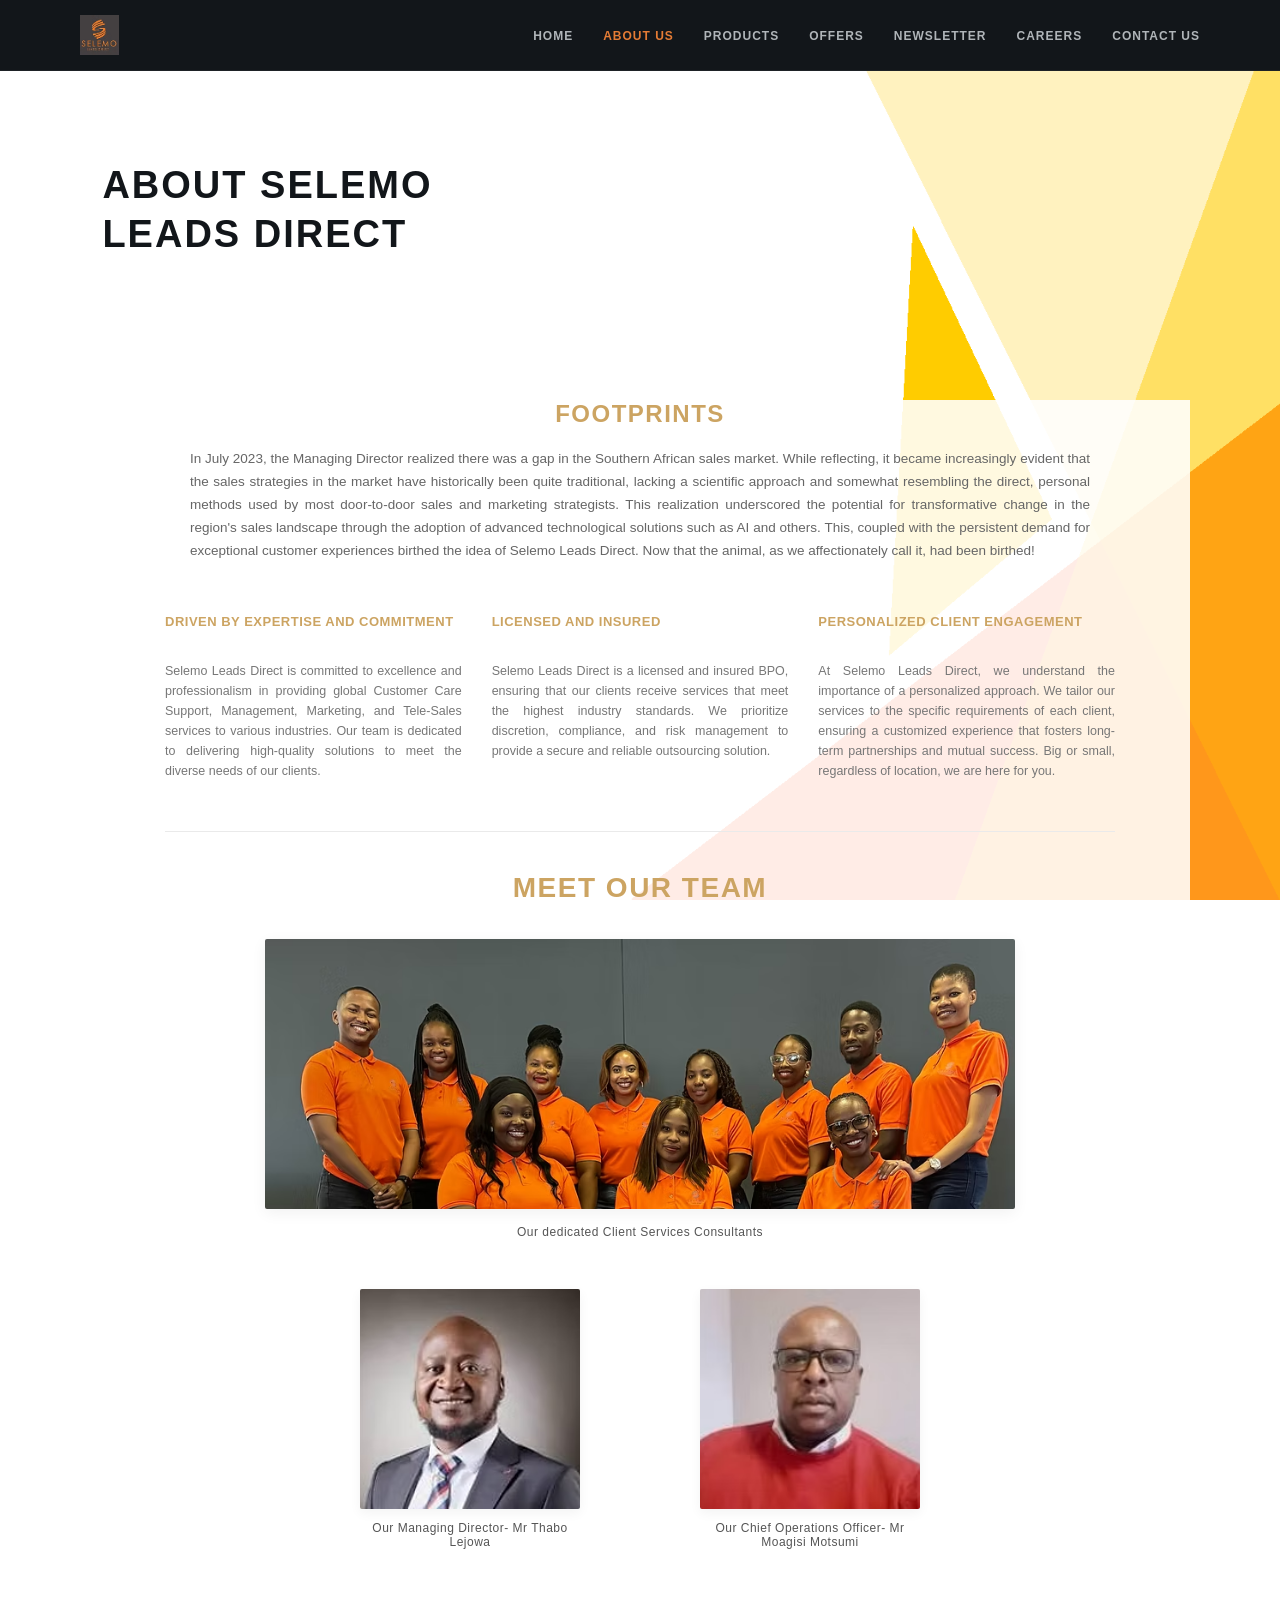
==== about.html @ 1690ecfb "Refactor about.html structure and content" ====
<!DOCTYPE html>
<html lang="en">
<head>
<meta charset="UTF-8">
<meta name="viewport" content="width=device-width, initial-scale=1.0">
<title>About Us | Selemo Leads Direct</title>
<link rel="stylesheet" href="style.css">
<link rel="icon" type="image/png" href="favicon.png">
</head>
<body class="about-page">
<header class="main-header">
<div class="header-container">
<div class="logo-area">
<a href="index.html" class="logo-link">
<img src="images/logo.avif" alt="Selemo Leads Direct Logo" class="brand-logo-img">
</a>
</div>
<!-- New Mobile Hamburger Button Toggle -->
<button id="mobile-menu-toggle" class="hamburger-btn" aria-label="Toggle navigation">
<span class="bar"></span>
<span class="bar"></span>
<span class="bar"></span>
</button>
<!-- Added id="main-nav-menu" for JS interaction -->
<nav id="main-nav-menu" class="nav-menu">
<ul>
<li><a href="index.html">HOME</a></li>
<li><a href="about.html" class="active">ABOUT US</a></li>
<li><a href="services.html">PRODUCTS</a></li>
<li><a href="offers.html">OFFERS</a></li>
<li><a href="newsletter.html">NEWSLETTER</a></li>
<li><a href="careers.html">CAREERS</a></li>
<li><a href="contact.html">CONTACT US</a></li>
</ul>
</nav>
</div>
</header>
<section class="about-banner">
<div class="banner-overlay"></div>
<div class="banner-content">
<h1>ABOUT SELEMO<br>LEADS DIRECT</h1>
</div>
</section>
<main class="about-container">
<section class="footprints-section">
<h2 class="section-accent-title">FOOTPRINTS</h2>
<p class="narrative-text">
In July 2023, the Managing Director realized there was a gap in the Southern African sales market.
While reflecting, it became increasingly evident that the sales strategies in the market have
historically been quite traditional, lacking a scientific approach and somewhat resembling the
direct, personal methods used by most door-to-door sales and marketing strategists. This realization
underscored the potential for transformative change in the region's sales landscape through the
adoption of advanced technological solutions such as AI and others. This, coupled with the persistent
demand for exceptional customer experiences birthed the idea of Selemo Leads Direct. Now that the
animal, as we affectionately call it, had been birthed!
</p>
</section>
<section class="pillars-grid">
<div class="pillar-card">
<h4>DRIVEN BY EXPERTISE AND COMMITMENT</h4>
<p>Selemo Leads Direct is committed to excellence and professionalism in providing global Customer Care Support, Management, Marketing, and Tele-Sales services to various industries. Our team is dedicated to delivering high-quality solutions to meet the diverse needs of our clients.</p>
</div>
<div class="pillar-card">
<h4>LICENSED AND INSURED</h4>
<p>Selemo Leads Direct is a licensed and insured BPO, ensuring that our clients receive services that meet the highest industry standards. We prioritize discretion, compliance, and risk management to provide a secure and reliable outsourcing solution.</p>
</div>
<div class="pillar-card">
<h4>PERSONALIZED CLIENT ENGAGEMENT</h4>
<p>At Selemo Leads Direct, we understand the importance of a personalized approach. We tailor our services to the specific requirements of each client, ensuring a customized experience that fosters long-term partnerships and mutual success. Big or small, regardless of location, we are here for you.</p>
</div>
</section>
<hr class="section-divider">
<section class="team-section">
<h2 class="section-accent-title centralized">MEET OUR TEAM</h2>
<div class="group-photo-container">
<img src="images/Team_edited.avif" alt="Our Dedicated Client Services Consultants" class="team-group-img">
<p class="photo-caption">Our dedicated Client Services Consultants</p>
</div>
<div class="executives-grid">
<div class="exec-card">
<div class="exec-image-wrapper">
<img src="images/Mr Lj.avif" alt="Mr Thabo Lejowa">
</div>
<p class="exec-caption">Our Managing Director- Mr Thabo Lejowa</p>
</div>
<div class="exec-card">
<div class="exec-image-wrapper">
<img src="images/Mr Mo.avif" alt="Mr Moagisi Motsumi">
</div>
<p class="exec-caption">Our Chief Operations Officer- Mr Moagisi Motsumi</p>
</div>
</div>
</section>
</main>
<script src="script.js"></script>
</body>
</html>
---- style.css ----
/* ==========================================================================
   1. RESET & BASE STYLES
   ========================================================================== */
* {
    margin: 0;
    padding: 0;
    box-sizing: border-box;
    font-family: 'Segoe UI', Tahoma, Geneva, Verdana, sans-serif;
}

body {
    background-color: #f5f5f5;
    color: #333;
}


/* ==========================================================================
   2. FIXED NAVIGATION HEADER (ALL PAGES)
   ========================================================================== */
.main-header {
    background-color: #12161a; /* Enforces a solid, clean dark background */
    padding: 15px 0;
    position: fixed;
    width: 100%;
    top: 0;
    left: 0;
    z-index: 1000;
    border-bottom: 1px solid rgba(255, 255, 255, 0.05);
}

.header-container {
    max-width: 1200px;
    width: 100%; /* make sure it streacthes across the screen*/
    margin: 0 auto;
    display: flex;
    justify-content: space-between; /* Securely balances logo on left, links on right */
    align-items: center;
    padding: 0 40px; /* Adds breathing room so text doesn't cut off on the edges */
}

/* Image Logo Area Elements */
.logo-area {
    display: flex;
    align-items: center;
}

.logo-link {
    display: block;
    line-height: 0;
}

.brand-logo-img {
    height: 40px; 
    width: auto;
    object-fit: contain;
    transition: transform 0.3s ease;
}

/* Navigation Menu Links */
.nav-menu ul {
    display: flex;
    list-style: none;
    gap: 30px;
}

.nav-menu a {
    color: #b0b5b9;
    text-decoration: none;
    font-size: 12px;
    font-weight: 600;
    letter-spacing: 1px;
    transition: color 0.3s ease;
    white-space: nowrap; /* Prevents long text like CONTACT US from breaking into two lines */
}

.nav-menu a:hover, 
.nav-menu a.active {
    color: #e57c35; 
}
/* ==========================================================================
   3. HOMEPAGE HERO BANNER (CONSTRAINED LEFT ALIGNMENT & FULL SCREEN)
   ========================================================================== */
.hero-banner {
    width: 100%;
    height: calc(100vh - 70px); /* Fills the exact remaining height of the viewport */
    margin-top: 70px; /* Prevents the fixed header from hiding the top of the image */
    position: relative;
    background: url('images/homepage.avif') no-repeat center center;
    background-size: cover; /* Keeps the background full-bleed across all screen widths */
    display: flex;
    align-items: center;
    justify-content: flex-start; /* Aligns the content block to the left side */
}

/* Clear overlay to keep text highly legible over the background assets */
.hero-overlay {
    position: absolute;
    top: 0;
    left: 0;
    width: 100%;
    height: 100%;
    background: rgba(0, 0, 0, 0.25); /* Lighter tint since text is now over the clean desk area */
    z-index: 1;
}

.hero-content {
    position: relative;
    z-index: 2; /* Sits cleanly on top of the image overlay */
    text-align: left; 
    color: #ffffff;
    max-width: 1200px;
    width: 100%;
    margin: 0 auto;
    padding: 0 80px; /* Generous side padding to push text in from the screen edge */
}

/* This outer wrapper forces the headings to stay small and clear of the mug */
.hero-content h1 {
    font-size: 32px;
    font-weight: 700;
    max-width: 320px; /* Strictly boxes the title so it cannot stretch toward the mug */
    line-height: 1.2;
    margin-bottom: 8px;
    text-shadow: 0 2px 8px rgba(0, 0, 0, 0.5);
}

.hero-content p {
    font-size: 14px;
    font-style: italic;
    max-width: 300px; /* Keeps the tagline perfectly aligned under the title */
    color: #e0e0e0;
    text-shadow: 0 2px 8px rgba(0, 0, 0, 0.5);
}
/* ==========================================================================
   4. ABOUT US PAGE COMPONENTS
   ========================================================================== */
body.about-page,
body.services-page,
body.offers-page,
body.newsletter-page,
body.contact-page,
body.careers-page {
    background: #ffffff url('images/about-banner-bg.png') no-repeat right top;
    background-size: cover;
    background-attachment: fixed;
}

.about-banner {
    margin-top: 60px; /* Offset to clear the fixed navbar */
    height: 300px;
    position: relative;
    background: transparent; /* Graphic now lives on body.about-page and shows through */
    display: flex;
    align-items: center;
    justify-content: flex-start;
    text-align: left;
    padding-left: 8%;
    box-sizing: border-box;
}

.banner-overlay {
    position: absolute;
    top: 0;
    left: 0;
    width: 100%;
    height: 100%;
    background: transparent; /* Background graphic is light, so no darkening overlay needed */
}

.banner-content {
    position: relative;
    z-index: 5;
}

.banner-content h1 {
    color: #12161a;
    font-size: 38px;
    font-weight: 600;
    letter-spacing: 2px;
    line-height: 1.3;
}

/* Mobile: recenter title and shrink the banner since the graphic crops tighter */
@media (max-width: 768px) {
    .about-banner {
        height: 220px;
        padding-left: 24px;
        padding-right: 24px;
        justify-content: center;
        text-align: center;
        background-position: center;
    }

    .about-banner .banner-content h1 {
        font-size: 24px;
    }
}

.about-container {
    max-width: 1100px;
    margin: 40px auto;
    padding: 0 25px;
    background-color: rgba(255, 255, 255, 0.88);
}

.footprints-section {
    text-align: center;
    margin-bottom: 50px;
}

.section-accent-title {
    color: #cca462;
    font-size: 24px;
    letter-spacing: 1.5px;
    margin-bottom: 20px;
    font-weight: 600;
}

.section-accent-title.centralized {
    text-align: center;
    margin-bottom: 35px;
    font-size: 28px;
}

.footprint-icon {
    font-size: 20px;
    vertical-align: middle;
}

.narrative-text {
    color: #666666;
    font-size: 13.5px;
    line-height: 1.7;
    max-width: 900px;
    margin: 0 auto;
    text-align: justify;
}

/* Three Pillar Framework */
.pillars-header {
    display: flex;
    justify-content: space-between;
    max-width: 950px;
    margin: 0 auto 15px auto;
    padding: 0 10px;
}

.pillars-header h3 {
    color: #444444;
    font-size: 15px;
    letter-spacing: 1px;
    font-weight: 600;
}

.pillars-header h3:first-child { width: 66%; }
.pillars-header h3:last-child {
    width: 33%;
    text-align: left;
    padding-left: 15px;
}

.pillars-grid {
    display: grid;
    grid-template-columns: repeat(3, 1fr);
    gap: 30px;
    max-width: 950px;
    margin: 0 auto 50px auto;
}

.pillar-card h4 {
    color: #cca462;
    font-size: 13px;
    letter-spacing: 0.5px;
    margin-bottom: 12px;
    line-height: 1.4;
    height: 36px;
}

.pillar-card p {
    color: #777777;
    font-size: 12.5px;
    line-height: 1.6;
    text-align: justify;
}

.section-divider {
    border: 0;
    height: 1px;
    background-color: #eaeaea;
    margin: 40px auto;
    max-width: 950px;
}

/* Team Profile Elements */
.team-section {
    padding-bottom: 60px;
}

.group-photo-container {
    max-width: 750px;
    margin: 0 auto 50px auto;
    text-align: center;
}

.team-group-img {
    width: 100%;
    height: auto;
    box-shadow: 0 4px 15px rgba(0,0,0,0.06);
    border-radius: 2px;
}

.photo-caption, .exec-caption {
    color: #555555;
    font-size: 12px;
    margin-top: 12px;
    letter-spacing: 0.5px;
}

.executives-grid {
    display: flex;
    justify-content: center;
    gap: 120px;
    max-width: 800px;
    margin: 0 auto;
}

.exec-card {
    text-align: center;
    width: 220px;
}

.exec-image-wrapper {
    width: 100%;
    aspect-ratio: 1 / 1;
    overflow: hidden;
    background-color: #eaeaea;
    box-shadow: 0 4px 12px rgba(0,0,0,0.05);
    border-radius: 2px;
}

.exec-image-wrapper img {
    width: 100%;
    height: 100%;
    object-fit: cover;
}


/* ==========================================================================
   5. SERVICES PAGE COMPONENTS
   ========================================================================== */
.services-container {
    max-width: 1150px;
    margin: 60px auto;
    padding: 0 30px;
    background-color: rgba(255, 255, 255, 0.88);
}

.services-grid {
    display: grid;
    grid-template-columns: repeat(3, 1fr);
    gap: 70px;
    align-items: start;
}

.service-card {
    display: flex;
    flex-direction: column;
    background-color: rgba(255, 255, 255, 0.9);
    padding: 25px;
    border-radius: 4px;
    box-shadow: 0 4px 15px rgba(0, 0, 0, 0.06);
}

.service-title {
    color: #cca462; 
    font-size: 15px;
    font-weight: 600;
    letter-spacing: 0.8px;
    line-height: 1.4;
    margin-bottom: 20px;
    height: 42px;
}

.service-image-box {
    width: 100%;
    aspect-ratio: 4 / 3;
    overflow: hidden;
    background-color: #f0f0f0;
    margin-bottom: 20px;
    box-shadow: 0 2px 8px rgba(0, 0, 0, 0.05);
}

.service-image-box img {
    width: 100%;
    height: 100%;
    object-fit: cover;
}

.service-description {
    color: #666666;
    font-size: 13px;
    line-height: 1.7;
    text-align: justify;
}


/* ==========================================================================
   6. NEWSLETTER PAGE COMPONENTS
   ========================================================================== */
.newsletter-container {
    max-width: 800px;
    margin: 80px auto;
    padding: 0 20px;
    display: flex;
    flex-direction: column;
    gap: 100px;
    text-align: center;
    background-color: rgba(255, 255, 255, 0.88);
    border-radius: 4px;
}

.newsletter-block {
    display: flex;
    flex-direction: column;
    align-items: center;
    justify-content: center;
}

.newsletter-heading {
    color: #2c3033;
    font-size: 26px;
    font-weight: 500;
    margin-bottom: 12px;
    letter-spacing: 0.5px;
}

.newsletter-heading.uppercase {
    text-transform: uppercase;
    letter-spacing: 1px;
}

.newsletter-subtext {
    color: #7a828a;
    font-size: 13.5px;
    line-height: 1.5;
    letter-spacing: 0.5px;
}

.newsletter-subtext.italicized {
    font-style: italic;
    font-weight: 300;
}

.pulse-icon {
    font-size: 14px;
    display: inline-block;
    vertical-align: middle;
    margin-left: 2px;
}


/* ==========================================================================
   7. CAREERS PAGE COMPONENTS
   ========================================================================== */
.careers-hero {
    min-height: auto;
    margin-top: 0;
    position: relative;
    background: transparent; /* Shared page graphic from body.careers-page shows through */
    display: flex;
    align-items: center;
    padding: 40px 0 60px;
    box-sizing: border-box;
}

.careers-overlay {
    position: absolute;
    top: 0;
    left: 0;
    width: 100%;
    height: 100%;
    background: transparent; /* Background graphic is light, so no darkening overlay needed */
    z-index: 1;
}

.careers-content-wrapper {
    position: relative;
    z-index: 5;
    width: 100%;
    max-width: 1350px;
    margin: 0 auto;
    padding: 0 40px;
    display: flex;
    justify-content: space-between; /* Openings list and CTA card sit side by side */
    align-items: flex-start;
    flex-wrap: wrap;
    gap: 40px;
}

.careers-text-box {
    max-width: 480px;
    text-align: right;
    display: flex;
    flex-direction: column;
    align-items: flex-end;
    background-color: rgba(255, 255, 255, 0.88);
    padding: 30px 35px;
    border-radius: 4px;
    box-shadow: 0 10px 30px rgba(0, 0, 0, 0.12);
}

.careers-title {
    color: #12161a;
    font-size: 20px;
    font-weight: 600;
    letter-spacing: 1px;
    line-height: 1.4;
    margin-bottom: 20px;
}

.highlight-yellow {
    color: #cca462;
}

.careers-description {
    color: #555555;
    font-size: 13px;
    line-height: 1.8;
    margin-bottom: 30px;
    font-weight: 400;
    letter-spacing: 0.3px;
}

.cta-button {
    display: inline-block;
    background-color: #cca462;
    color: #12161a;
    text-decoration: none;
    padding: 10px 28px;
    font-size: 13px;
    font-weight: 600;
    letter-spacing: 0.5px;
    border-radius: 2px;
    transition: all 0.3s ease;
    box-shadow: 0 4px 10px rgba(0, 0, 0, 0.15);
}

.cta-button:hover {
    background-color: #bfa054;
    transform: translateY(-1px);
    box-shadow: 0 6px 14px rgba(0, 0, 0, 0.25);
}


/* ==========================================================================
   8. CONTACT US PAGE COMPONENTS
   ========================================================================== */
.contact-hero {
    height: auto;
    margin-top: 0;
    position: relative;
    background: transparent; /* Shared page graphic from body.contact-page shows through */
    display: flex;
    align-items: center;
    justify-content: center;
    padding: 40px 0 60px;
}

.contact-overlay {
    position: absolute;
    top: 0;
    left: 0;
    width: 100%;
    height: 100%;
    background: transparent; /* Background graphic is light, so no darkening overlay needed */
    z-index: 1;
}

.contact-content-grid {
    position: relative;
    z-index: 5;
    width: 100%;
    max-width: 1250px;
    margin: 0 auto;
    padding: 60px 30px 0 30px;
    display: grid;
    grid-template-columns: 1.2fr 1fr 1.2fr;
    gap: 40px;
    align-items: center;
}

.contact-side-info {
    color: #333333;
    background-color: rgba(255, 255, 255, 0.88);
    padding: 25px 30px;
    border-radius: 4px;
    box-shadow: 0 10px 30px rgba(0, 0, 0, 0.1);
}

.contact-side-info.left-side h2 {
    font-size: 20px;
    font-weight: 500;
    margin-bottom: 12px;
    color: #cca462;
}

.contact-side-info.left-side p {
    font-size: 12.5px;
    line-height: 1.6;
    color: #555555;
    margin-bottom: 25px;
}

.map-embed-frame {
    width: 100%;
    height: 160px;
    background-color: #eaeaea;
    border: 1px solid rgba(0, 0, 0, 0.08);
    box-shadow: 0 4px 15px rgba(0, 0, 0, 0.1);
}

.map-directions-link {
    display: inline-block;
    margin-top: 10px;
    font-size: 12px;
    font-weight: 600;
    letter-spacing: 0.3px;
    color: #cca462;
    text-decoration: none;
    transition: color 0.3s ease;
}

.map-directions-link:hover {
    color: #b3894f;
    text-decoration: underline;
}

/* Center Contact Form Card */
.contact-form-wrapper {
    background-color: rgba(229, 213, 186, 0.85); /* Semi-transparent warm gold background */
    padding: 30px 25px;
    border-radius: 2px;
    box-shadow: 0 10px 30px rgba(0, 0, 0, 0.2);
    text-align: center;
}

.contact-form-wrapper h3 {
    color: #12161a;
    font-size: 16px;
    font-weight: 600;
    letter-spacing: 1px;
    margin-bottom: 20px;
}

.interactive-form {
    display: flex;
    flex-direction: column;
    gap: 12px;
}

.form-group input, 
.form-group textarea {
    width: 100%;
    padding: 10px 12px;
    font-size: 13px;
    border: 1px solid rgba(0, 0, 0, 0.15);
    background-color: rgba(255, 255, 255, 0.9);
    color: #333333;
    outline: none;
    transition: all 0.3s ease;
}

.form-group input:focus, 
.form-group textarea:focus {
    border-color: #12161a;
    background-color: #ffffff;
}

.form-submit-btn {
    background-color: #12161a;
    color: #ffffff;
    border: none;
    padding: 12px;
    font-size: 12px;
    font-weight: 600;
    text-transform: uppercase;
    letter-spacing: 0.5px;
    cursor: pointer;
    transition: background-color 0.3s ease;
    margin-top: 5px;
}

.form-submit-btn:hover {
    background-color: #242b33;
}

.contact-side-info.right-side {
    text-align: right;
}

.callout-title {
    color: #cca462;
    font-size: 15px;
    font-weight: 600;
    line-height: 1.4;
    margin-bottom: 10px;
    letter-spacing: 0.5px;
}

.callout-subtext {
    font-size: 12.5px;
    color: #555555;
    line-height: 1.6;
}


/* ==========================================================================
   9. OFFERS SUB-PAGE COMPONENTS (INTERACTIVE & POLISHED)
   ========================================================================== */
.offers-container {
    max-width: 1150px;
    margin: 60px auto;
    padding: 0 30px;
    background-color: rgba(255, 255, 255, 0.88);
}

.offers-grid {
    display: grid;
    grid-template-columns: repeat(3, 1fr);
    gap: 70px;
    align-items: stretch; /* Forces all cards to be the exact same height dynamically */
}

/* Base style for the interactive offer card */
.offer-card.selectable {
    cursor: pointer;
    border: 1px solid #e1e1e1;
    padding: 25px;
    background: rgba(255, 255, 255, 0.92);
    border-radius: 4px;
    display: flex;
    flex-direction: column;
    justify-content: space-between; /* Pushes the button cleanly to the bottom of the card */
    transition: all 0.3s cubic-bezier(0.25, 0.8, 0.25, 1);
    box-shadow: 0 2px 5px rgba(0, 0, 0, 0.05);
}

/* Premium Lift & Glow Hover Effect */
.offer-card.selectable:hover {
    transform: translateY(-6px);
    border-color: #e57c35; /* Matches your brand's orange highlight color */
    box-shadow: 0 12px 24px rgba(229, 124, 53, 0.15); /* Soft branded glow */
}

.offer-title {
    color: #12161a; 
    font-size: 16px;
    font-weight: 600;
    letter-spacing: 0.8px;
    line-height: 1.4;
    margin-bottom: 15px;
}

/* Changes title color to your brand accent on hover */
.offer-card.selectable:hover .offer-title {
    color: #e57c35;
}

.offer-image-box {
    width: 100%;
    aspect-ratio: 4 / 3;
    overflow: hidden;
    background-color: #f0f0f0;
    margin-bottom: 20px;
    border-radius: 2px;
}

.offer-image-box img {
    width: 100%;
    height: 100%;
    object-fit: cover;
    transition: transform 0.5s ease;
}

/* Subtle image zoom effect on hover */
.offer-card.selectable:hover .offer-image-box img {
    transform: scale(1.04);
}

.offer-description {
    color: #666666;
    font-size: 13px;
    line-height: 1.7;
    text-align: justify;
    margin-bottom: 20px;
    flex-grow: 1; /* Ensures text area fills space so buttons align perfectly */
}

.offer-action {
    width: 100%;
    margin-top: auto;
}

/* Eye-catching, clickable selection button */
.select-btn {
    background-color: #12161a;
    color: #ffffff;
    border: 2px solid #12161a;
    padding: 12px 24px;
    font-size: 12px;
    font-weight: 600;
    letter-spacing: 1px;
    text-transform: uppercase;
    cursor: pointer;
    width: 100%;
    transition: all 0.3s ease;
    border-radius: 2px;
}

/* Smooth button transformation when card or button is hovered */
.offer-card.selectable:hover .select-btn {
    background-color: #e57c35;
    border-color: #e57c35;
    color: #ffffff;
    box-shadow: 0 4px 10px rgba(229, 124, 53, 0.3);
}
/* Add this to your style.css under the Section 9 hover states */
.offer-card.selectable:active {
    transform: scale(0.98); /* Gives physical click feedback when tapped */
    background-color: #fafafa;
}
/* ==========================================================================
   10. GLOBAL RESPONSIVE MEDIA BREAKPOINTS (FINAL FIX)
   ========================================================================== */

/* Tablet Viewports */
@media (max-width: 992px) {
    .contact-hero {
        height: auto;
        min-height: auto;
        padding: 30px 0 50px 0;
    }
    .contact-content-grid {
        grid-template-columns: 1fr;
        gap: 40px;
    }
    .contact-side-info.right-side {
        text-align: left;
    }
    .contact-form-wrapper {
        max-width: 500px;
        margin: 0 auto;
        width: 100%;
    }
    .services-grid,
    .offers-grid {
        grid-template-columns: 1fr;
        gap: 50px;
    }
    .service-title,
    .offer-title {
        height: auto;
        margin-bottom: 12px;
    }
}

/* Base Hamburger Rule */
.hamburger-btn {
    display: none; 
    background: none;
    border: none;
    cursor: pointer;
    padding: 10px;
}

/* Strict Mobile Handset Viewport Breakpoint */
@media (max-width: 768px) {
    
    /* 1. HEADER CONTAINER FIX */
    .header-container {
        display: flex !important;
        justify-content: space-between !important;
        align-items: center !important;
        width: 100% !important;
        padding: 0 20px !important;
        box-sizing: border-box !important;
    }

    .brand-logo-img {
        height: 35px !important;
        width: auto !important;
    }

    /* 2. MAKE HAMBURGER VISIBLE (White on Dark Background) */
    .hamburger-btn {
        display: block !important;
    }

    .hamburger-btn .bar {
        display: block !important;
        width: 25px !important;
        height: 3px !important;
        background-color: #ffffff !important; /* Forces it to white */
        margin: 5px 0 !important;
    }

    /* 3. COMPLETELY HIDE NAVIGATION MENU BY DEFAULT */
    .nav-menu {
        display: none !important;
        position: absolute !important;
        top: 100% !important;
        left: 0 !important;
        width: 100% !important;
        background-color: #12161a !important; /* Solid dark background */
        box-shadow: 0 4px 10px rgba(0,0,0,0.3) !important;
        z-index: 9999 !important;
    }

    /* Force the menu to stack vertically when opened */
    .nav-menu ul {
        display: flex !important;
        flex-direction: column !important;
        gap: 0 !important;
        padding: 10px 0 !important;
        margin: 0 !important;
        width: 100% !important;
    }

    .nav-menu ul li {
        width: 100% !important;
    }

    .nav-menu ul li a {
        display: block !important;
        padding: 15px 25px !important;
        color: #ffffff !important;
        width: 100% !important;
        box-sizing: border-box !important;
        border-bottom: 1px solid rgba(255, 255, 255, 0.05) !important;
    }

    /* JavaScript Toggle State */
    .nav-menu.mobile-active {
        display: block !important;
    }

    /* Hamburger to X Animation */
    .hamburger-btn.open .bar:nth-child(1) {
        transform: translateY(8px) rotate(45deg) !important;
    }
    .hamburger-btn.open .bar:nth-child(2) {
        opacity: 0 !important;
    }
    .hamburger-btn.open .bar:nth-child(3) {
        transform: translateY(-8px) rotate(-45deg) !important;
    }

    /* Mobile fix: 'fixed' backgrounds are unreliable on phones, so switch to scroll */
    body.about-page,
    body.services-page,
    body.offers-page,
    body.newsletter-page,
    body.contact-page,
    body.careers-page {
        background-attachment: scroll !important;
        background-position: center top !important;
    }

    /* 4. HERO SECTION HEIGHT & OVERLAY FIXES */
   /* Mobile Hero Fix */
@media (max-width: 768px) {
    .hero-banner {
        height: 60vh !important;
        min-height: 400px !important;
        background-position: center center !important;
        background-size: cover !important;
        background-repeat: no-repeat !important;
        background-attachment: scroll !important;
        display: flex !important;
        align-items: center !important;
        justify-content: center !important;
    }
    .careers-hero {
        min-height: auto !important;
        padding: 20px 0 40px !important;
    }
}

    /* Darken background overlay so text is readable (homepage hero only; careers now uses a readable card instead) */
    .hero-overlay {
        background: rgba(0, 0, 0, 0.6) !important;
    }

    .hero-content, .careers-content-wrapper {
        text-align: center !important;
        padding: 0 20px !important;
        width: 100% !important;
        justify-content: center !important;
    }

    .careers-text-box {
        align-items: center !important;
        text-align: center !important;
    }

    .hero-content h1, .careers-title {
        max-width: 100% !important;
        font-size: 26px !important;
    }

    .hero-content p, .careers-description {
        max-width: 100% !important;
        font-size: 14px !important;
    }

    /* OTHER STRUCTURAL MOBILE FIXES */
    .pillars-header { display: none !important; }
    .pillars-grid { grid-template-columns: 1fr !important; gap: 35px !important; }
    .pillar-card h4 { height: auto !important; }
    .executives-grid { flex-direction: column !important; align-items: center !important; gap: 40px !important; }
    .newsletter-container { margin: 50px auto !important; gap: 70px !important; }
    .newsletter-heading { font-size: 22px !important; }
    .newsletter-subtext { font-size: 12.5px !important; }
}


/* ==========================================================================
   11. HOMEPAGE — SINGLE 1920x1080 LAYERED HERO (FLEXIBLE ACROSS DEVICES)
   Logo, Title, Nav Bar, and Contact Strip sit on ONE continuous background
   photo. Every size uses clamp(min, fluid-vw, max) so the design scales
   smoothly with viewport width but never shrinks below a readable floor
   on small phones or balloons past a sane ceiling on huge monitors.
   Below 900px the composition switches to a normal stacked layout, with
   a further tightened version under 480px for small phones.
   ========================================================================== */
.homepage-hero {
    position: relative;
    width: 100%;
    aspect-ratio: 1920 / 1080;
    overflow: hidden;
    background: #4a4a4a url('images/homepage.jpg') no-repeat center center;
    background-size: cover;
}

/* ---- Top row: logo (left) + centered title/tagline ---- */
.homepage-hero__top {
    position: absolute;
    top: clamp(10px, 1.46vw, 28px);
    left: 0;
    width: 100%;
    display: grid;
    grid-template-columns: clamp(70px, 11.5vw, 220px) 1fr clamp(70px, 11.5vw, 220px);
    align-items: start;
    padding: 0 clamp(14px, 2vw, 38px);
    box-sizing: border-box;
    z-index: 3;
}

.homepage-hero__logo-box {
    grid-column: 1;
    width: clamp(64px, 10.4vw, 200px);
    height: clamp(64px, 10.4vw, 200px);
    background-color: rgba(35, 38, 41, 0.55);
    border: clamp(2px, 0.21vw, 4px) solid #ffffff;
    display: flex;
    align-items: center;
    justify-content: center;
    box-shadow: 0 6px 20px rgba(0, 0, 0, 0.35);
    box-sizing: border-box;
}

.homepage-hero__logo-box img {
    width: 82%;
    height: 82%;
    object-fit: contain;
}

.homepage-hero__title-block {
    grid-column: 2;
    text-align: center;
    padding-top: clamp(6px, 2.2vw, 42px);
}

.homepage-hero__title-block h1 {
    color: #f2811e;
    font-size: clamp(18px, 3.55vw, 68px);
    font-weight: 500;
    letter-spacing: clamp(0.5px, 0.15vw, 3px);
    text-shadow: 0 3px 10px rgba(0, 0, 0, 0.45);
    margin-bottom: clamp(4px, 0.7vw, 14px);
    line-height: 1.15;
}

.homepage-hero__title-block p {
    color: #ffffff;
    font-size: clamp(10px, 1.85vw, 36px);
    font-style: italic;
    font-weight: 400;
    text-shadow: 0 2px 8px rgba(0, 0, 0, 0.5);
}

/* ---- Solid orange nav bar overlaid on the photo ---- */
.homepage-hero__nav {
    position: absolute;
    top: clamp(48px, 14.17vw, 272px);
    left: 0;
    width: 100%;
    height: clamp(40px, 6.77vw, 130px);
    background-color: #f2811e;
    display: flex;
    align-items: center;
    z-index: 3;
    box-shadow: 0 4px 12px rgba(0, 0, 0, 0.2);
}

.homepage-hero__nav ul {
    list-style: none;
    display: flex;
    width: 100%;
    justify-content: space-evenly;
    align-items: center;
    padding: 0 clamp(6px, 1vw, 20px);
    box-sizing: border-box;
}

.homepage-hero__nav a {
    color: #ffffff;
    text-decoration: none;
    font-size: clamp(9px, 1.35vw, 26px);
    font-weight: 500;
    letter-spacing: clamp(0.2px, 0.05vw, 1px);
    white-space: nowrap;
    transition: opacity 0.3s ease;
}

.homepage-hero__nav a:hover,
.homepage-hero__nav a.active {
    opacity: 0.75;
}

/* ---- Semi-transparent bottom contact strip, photo shows through ---- */
.homepage-hero__strip {
    position: absolute;
    bottom: 0;
    left: 0;
    width: 100%;
    background-color: rgba(255, 255, 255, 0.93);
    padding: clamp(12px, 2vw, 38px) clamp(12px, 2vw, 38px) clamp(10px, 1.8vw, 34px);
    text-align: center;
    z-index: 3;
    box-sizing: border-box;
}

.homepage-hero__strip-heading {
    color: #f2811e;
    font-size: clamp(12px, 1.55vw, 30px);
    font-weight: 700;
    letter-spacing: clamp(0.2px, 0.03vw, 1px);
    line-height: 1.3;
    max-width: clamp(240px, 45vw, 864px);
    margin: 0 auto clamp(4px, 0.5vw, 10px) auto;
}

.homepage-hero__strip-subtext {
    color: #444444;
    font-size: clamp(9px, 1vw, 19px);
    line-height: 1.5;
    margin-bottom: clamp(8px, 1.3vw, 25px);
}

.homepage-hero__strip-details {
    max-width: 92%;
    margin: 0 auto;
    display: flex;
    align-items: center;
    justify-content: center;
    flex-wrap: wrap;
    gap: clamp(12px, 2.5vw, 48px);
}

.homepage-hero__strip-details .detail-item {
    display: flex;
    align-items: center;
    gap: clamp(4px, 0.7vw, 13px);
    font-size: clamp(10px, 1.05vw, 20px);
    color: #222222;
}

.homepage-hero__strip-details .detail-label {
    font-weight: 700;
    color: #12161a;
    white-space: nowrap;
}

.homepage-hero__strip-details .phone-btn {
    background-color: #f2811e;
    color: #ffffff;
    text-decoration: none;
    font-weight: 700;
    letter-spacing: clamp(0.2px, 0.03vw, 1px);
    padding: clamp(6px, 0.7vw, 13px) clamp(12px, 1.6vw, 31px);
    border-radius: 3px;
    white-space: nowrap;
    transition: background-color 0.3s ease;
}

.homepage-hero__strip-details .phone-btn:hover {
    background-color: #d96f15;
}

.homepage-hero__strip-details .detail-icon {
    display: inline-flex;
    align-items: center;
    justify-content: center;
    width: clamp(16px, 2.1vw, 40px);
    height: clamp(16px, 2.1vw, 40px);
    border-radius: 50%;
    background-color: rgba(242, 129, 30, 0.14);
    color: #f2811e;
    font-size: clamp(10px, 1.05vw, 20px);
    flex-shrink: 0;
}

.homepage-hero__strip-details a {
    color: #222222;
    text-decoration: none;
}

.homepage-hero__strip-details a:hover {
    color: #f2811e;
}

.homepage-hero__strip-details .address-text {
    line-height: 1.35;
    text-align: left;
}

/* ---- Tablet: nav text/logo tighten slightly before the full stack ---- */
@media (max-width: 1024px) {
    .homepage-hero__nav a {
        font-size: clamp(9px, 1.6vw, 15px);
    }
    .homepage-hero__nav ul {
        padding: 0 4px;
    }
}

/* ---- Below 900px: collapse into a normal stacked layout ---- */
@media (max-width: 900px) {
    .homepage-hero {
        aspect-ratio: auto;
        min-height: 100vh;
        min-height: 100dvh; /* dvh accounts for mobile browser address bar, so no gap/overlap */
        display: flex;
        flex-direction: column;
    }

    .homepage-hero__top {
        position: static;
        display: grid;
        grid-template-columns: 90px 1fr;
        column-gap: 16px;
        padding: 24px 20px 0 20px;
    }

    .homepage-hero__logo-box {
        width: 90px;
        height: 90px;
    }

    .homepage-hero__title-block {
        padding-top: 8px;
    }

    .homepage-hero__title-block h1 {
        font-size: 26px;
        white-space: normal;
    }

    .homepage-hero__title-block p {
        font-size: 14px;
    }

    .homepage-hero__nav {
        position: static;
        height: auto;
        padding: 12px 0;
        margin-top: 20px;
        display: flex;
        flex-direction: column;
        align-items: center;
    }

    /* ---- Hamburger toggle button (mobile only) ---- */
    .hero-nav-toggle {
        display: flex;
        flex-direction: column;
        justify-content: center;
        align-items: center;
        gap: 5px;
        width: 40px;
        height: 40px;
        background: none;
        border: none;
        cursor: pointer;
        padding: 0;
    }

    .hero-nav-toggle__bar {
        width: 26px;
        height: 3px;
        background-color: #ffffff;
        border-radius: 2px;
        transition: transform 0.3s ease, opacity 0.3s ease;
    }

    .homepage-hero__nav.is-open .hero-nav-toggle__bar:nth-child(1) {
        transform: translateY(8px) rotate(45deg);
    }

    .homepage-hero__nav.is-open .hero-nav-toggle__bar:nth-child(2) {
        opacity: 0;
    }

    .homepage-hero__nav.is-open .hero-nav-toggle__bar:nth-child(3) {
        transform: translateY(-8px) rotate(-45deg);
    }

    /* ---- Collapsed link list, shown only when nav has .is-open ---- */
    .homepage-hero__nav ul {
        display: none;
        width: 100%;
        margin-top: 16px;
    }

    .homepage-hero__nav.is-open ul {
        display: flex;
    }

    .homepage-hero__nav ul {
        flex-direction: column;
        gap: 14px;
        padding: 0;
    }

    .homepage-hero__nav a {
        font-size: 15px;
    }

    .homepage-hero__strip {
        position: static;
        margin-top: auto;
        padding: 24px 20px;
    }

    .homepage-hero__strip-heading {
        font-size: 18px;
        max-width: 100%;
    }

    .homepage-hero__strip-subtext {
        font-size: 13px;
    }

    .homepage-hero__strip-details {
        flex-direction: column;
        gap: 16px;
        max-width: 100%;
    }

    .homepage-hero__strip-details .detail-item {
        font-size: 14px;
    }

    .homepage-hero__strip-details .detail-icon {
        width: 28px;
        height: 28px;
        font-size: 13px;
    }

    .homepage-hero__strip-details .address-text {
        text-align: center;
    }
}

/* ---- Small phones: tighten further ---- */
@media (max-width: 480px) {
    .homepage-hero__top {
        grid-template-columns: 64px 1fr;
        padding: 18px 16px 0 16px;
    }

    .homepage-hero__logo-box {
        width: 64px;
        height: 64px;
    }

    .homepage-hero__title-block h1 {
        font-size: 20px;
    }

    .homepage-hero__title-block p {
        font-size: 12px;
    }

    .homepage-hero__nav a {
        font-size: 13px;
    }

    .homepage-hero__strip {
        padding: 20px 16px;
    }

    .homepage-hero__strip-heading {
        font-size: 15px;
    }

    .homepage-hero__strip-subtext {
        font-size: 12px;
    }

    .homepage-hero__strip-details .phone-btn {
        padding: 8px 16px;
        font-size: 13px;
    }
}
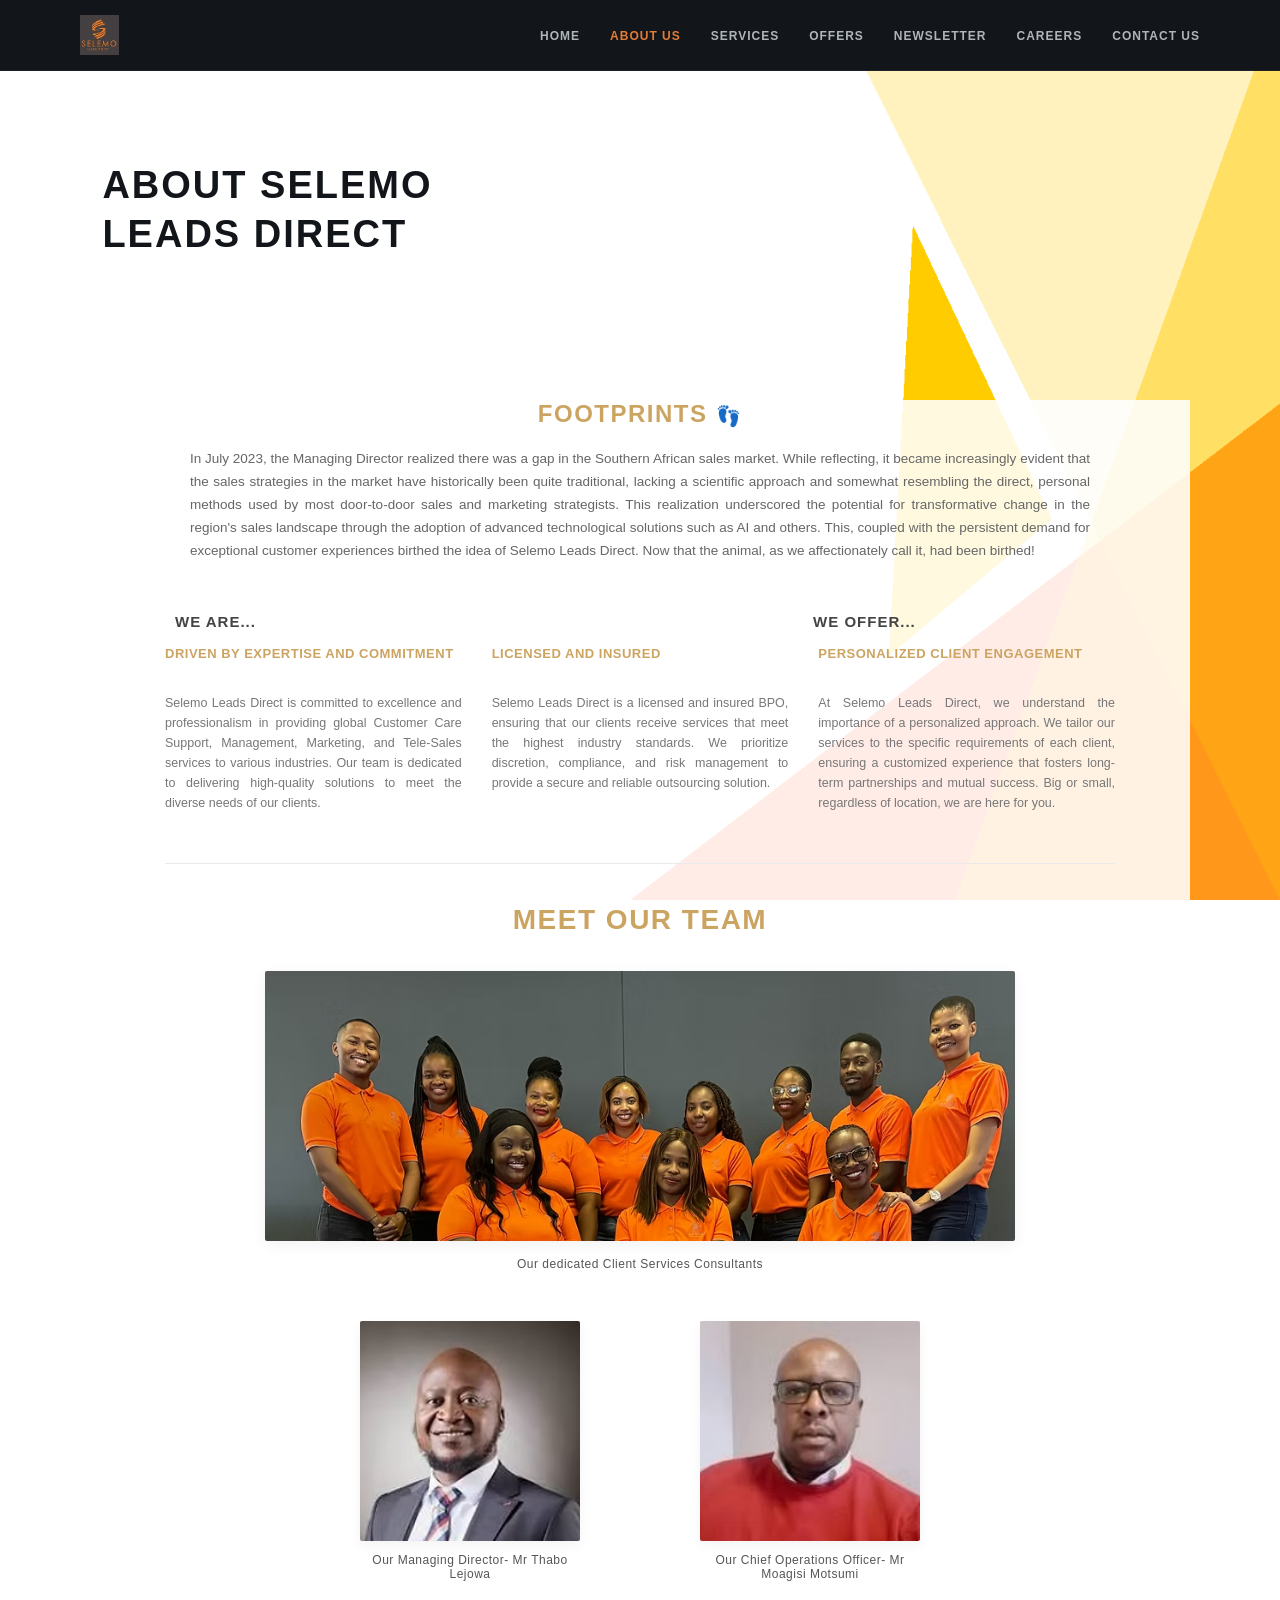
==== commit 32381264: "Update favicon and improve HTML structure" ====
--- a/about.html
+++ b/about.html
@@ -1,97 +1,114 @@
 <!DOCTYPE html>
 <html lang="en">
 <head>
-<meta charset="UTF-8">
-<meta name="viewport" content="width=device-width, initial-scale=1.0">
-<title>About Us | Selemo Leads Direct</title>
-<link rel="stylesheet" href="style.css">
-<link rel="icon" type="image/png" href="favicon.png">
+    <meta charset="UTF-8">
+    <meta name="viewport" content="width=device-width, initial-scale=1.0">
+    <title>About Us | Selemo Leads Direct</title>
+    <link rel="stylesheet" href="style.css">
+    <link rel="icon" type="image/jpeg" href="favicon.jpg">
 </head>
 <body class="about-page">
-<header class="main-header">
-<div class="header-container">
-<div class="logo-area">
-<a href="index.html" class="logo-link">
-<img src="images/logo.avif" alt="Selemo Leads Direct Logo" class="brand-logo-img">
-</a>
-</div>
-<!-- New Mobile Hamburger Button Toggle -->
-<button id="mobile-menu-toggle" class="hamburger-btn" aria-label="Toggle navigation">
-<span class="bar"></span>
-<span class="bar"></span>
-<span class="bar"></span>
-</button>
-<!-- Added id="main-nav-menu" for JS interaction -->
-<nav id="main-nav-menu" class="nav-menu">
-<ul>
-<li><a href="index.html">HOME</a></li>
-<li><a href="about.html" class="active">ABOUT US</a></li>
-<li><a href="services.html">PRODUCTS</a></li>
-<li><a href="offers.html">OFFERS</a></li>
-<li><a href="newsletter.html">NEWSLETTER</a></li>
-<li><a href="careers.html">CAREERS</a></li>
-<li><a href="contact.html">CONTACT US</a></li>
-</ul>
-</nav>
-</div>
+
+    <header class="main-header">
+    <div class="header-container">
+        <div class="logo-area">
+            <a href="index.html" class="logo-link">
+                <img src="images/logo.avif" alt="Selemo Leads Direct Logo" class="brand-logo-img">
+            </a>
+        </div>
+
+        <!-- New Mobile Hamburger Button Toggle -->
+        <button id="mobile-menu-toggle" class="hamburger-btn" aria-label="Toggle navigation">
+            <span class="bar"></span>
+            <span class="bar"></span>
+            <span class="bar"></span>
+        </button>
+
+        <!-- Added id="main-nav-menu" for JS interaction -->
+        <nav id="main-nav-menu" class="nav-menu">
+            <ul>
+                <li><a href="index.html">HOME</a></li>
+                <li><a href="about.html" class="active">ABOUT US</a></li>
+                <li><a href="services.html">SERVICES</a></li>
+                <li><a href="offers.html">OFFERS</a></li>
+                <li><a href="newsletter.html">NEWSLETTER</a></li>
+                <li><a href="careers.html">CAREERS</a></li>
+                <li><a href="contact.html">CONTACT US</a></li>
+            </ul>
+        </nav>
+    </div>
 </header>
-<section class="about-banner">
-<div class="banner-overlay"></div>
-<div class="banner-content">
-<h1>ABOUT SELEMO<br>LEADS DIRECT</h1>
-</div>
-</section>
-<main class="about-container">
-<section class="footprints-section">
-<h2 class="section-accent-title">FOOTPRINTS</h2>
-<p class="narrative-text">
-In July 2023, the Managing Director realized there was a gap in the Southern African sales market.
-While reflecting, it became increasingly evident that the sales strategies in the market have
-historically been quite traditional, lacking a scientific approach and somewhat resembling the
-direct, personal methods used by most door-to-door sales and marketing strategists. This realization
-underscored the potential for transformative change in the region's sales landscape through the
-adoption of advanced technological solutions such as AI and others. This, coupled with the persistent
-demand for exceptional customer experiences birthed the idea of Selemo Leads Direct. Now that the
-animal, as we affectionately call it, had been birthed!
-</p>
-</section>
-<section class="pillars-grid">
-<div class="pillar-card">
-<h4>DRIVEN BY EXPERTISE AND COMMITMENT</h4>
-<p>Selemo Leads Direct is committed to excellence and professionalism in providing global Customer Care Support, Management, Marketing, and Tele-Sales services to various industries. Our team is dedicated to delivering high-quality solutions to meet the diverse needs of our clients.</p>
-</div>
-<div class="pillar-card">
-<h4>LICENSED AND INSURED</h4>
-<p>Selemo Leads Direct is a licensed and insured BPO, ensuring that our clients receive services that meet the highest industry standards. We prioritize discretion, compliance, and risk management to provide a secure and reliable outsourcing solution.</p>
-</div>
-<div class="pillar-card">
-<h4>PERSONALIZED CLIENT ENGAGEMENT</h4>
-<p>At Selemo Leads Direct, we understand the importance of a personalized approach. We tailor our services to the specific requirements of each client, ensuring a customized experience that fosters long-term partnerships and mutual success. Big or small, regardless of location, we are here for you.</p>
-</div>
-</section>
-<hr class="section-divider">
-<section class="team-section">
-<h2 class="section-accent-title centralized">MEET OUR TEAM</h2>
-<div class="group-photo-container">
-<img src="images/Team_edited.avif" alt="Our Dedicated Client Services Consultants" class="team-group-img">
-<p class="photo-caption">Our dedicated Client Services Consultants</p>
-</div>
-<div class="executives-grid">
-<div class="exec-card">
-<div class="exec-image-wrapper">
-<img src="images/Mr Lj.avif" alt="Mr Thabo Lejowa">
-</div>
-<p class="exec-caption">Our Managing Director- Mr Thabo Lejowa</p>
-</div>
-<div class="exec-card">
-<div class="exec-image-wrapper">
-<img src="images/Mr Mo.avif" alt="Mr Moagisi Motsumi">
-</div>
-<p class="exec-caption">Our Chief Operations Officer- Mr Moagisi Motsumi</p>
-</div>
-</div>
-</section>
-</main>
+
+    <section class="about-banner">
+        <div class="banner-overlay"></div>
+        <div class="banner-content">
+            <h1>ABOUT SELEMO<br>LEADS DIRECT</h1>
+        </div>
+    </section>
+
+    <main class="about-container">
+        
+        <section class="footprints-section">
+            <h2 class="section-accent-title">FOOTPRINTS <span class="footprint-icon">👣</span></h2>
+            <p class="narrative-text">
+                In July 2023, the Managing Director realized there was a gap in the Southern African sales market. 
+                While reflecting, it became increasingly evident that the sales strategies in the market have 
+                historically been quite traditional, lacking a scientific approach and somewhat resembling the 
+                direct, personal methods used by most door-to-door sales and marketing strategists. This realization 
+                underscored the potential for transformative change in the region's sales landscape through the 
+                adoption of advanced technological solutions such as AI and others. This, coupled with the persistent 
+                demand for exceptional customer experiences birthed the idea of Selemo Leads Direct. Now that the 
+                animal, as we affectionately call it, had been birthed!
+            </p>
+        </section>
+
+        <div class="pillars-header">
+            <h3>WE ARE...</h3>
+            <h3>WE OFFER...</h3>
+        </div>
+
+        <section class="pillars-grid">
+            <div class="pillar-card">
+                <h4>DRIVEN BY EXPERTISE AND COMMITMENT</h4>
+                <p>Selemo Leads Direct is committed to excellence and professionalism in providing global Customer Care Support, Management, Marketing, and Tele-Sales services to various industries. Our team is dedicated to delivering high-quality solutions to meet the diverse needs of our clients.</p>
+            </div>
+            <div class="pillar-card">
+                <h4>LICENSED AND INSURED</h4>
+                <p>Selemo Leads Direct is a licensed and insured BPO, ensuring that our clients receive services that meet the highest industry standards. We prioritize discretion, compliance, and risk management to provide a secure and reliable outsourcing solution.</p>
+            </div>
+            <div class="pillar-card">
+                <h4>PERSONALIZED CLIENT ENGAGEMENT</h4>
+                <p>At Selemo Leads Direct, we understand the importance of a personalized approach. We tailor our services to the specific requirements of each client, ensuring a customized experience that fosters long-term partnerships and mutual success. Big or small, regardless of location, we are here for you.</p>
+            </div>
+        </section>
+
+        <hr class="section-divider">
+
+        <section class="team-section">
+            <h2 class="section-accent-title centralized">MEET OUR TEAM</h2>
+            
+            <div class="group-photo-container">
+                <img src="images/Team_edited.avif" alt="Our Dedicated Client Services Consultants" class="team-group-img">
+                <p class="photo-caption">Our dedicated Client Services Consultants</p>
+            </div>
+
+            <div class="executives-grid">
+                <div class="exec-card">
+                    <div class="exec-image-wrapper">
+                        <img src="images/Mr Lj.avif" alt="Mr Thabo Lejowa">
+                    </div>
+                    <p class="exec-caption">Our Managing Director- Mr Thabo Lejowa</p>
+                </div>
+                <div class="exec-card">
+                    <div class="exec-image-wrapper">
+                        <img src="images/Mr Mo.avif" alt="Mr Moagisi Motsumi">
+                    </div>
+                    <p class="exec-caption">Our Chief Operations Officer- Mr Moagisi Motsumi</p>
+                </div>
+            </div>
+        </section>
+
+    </main>
 <script src="script.js"></script>
 </body>
 </html>
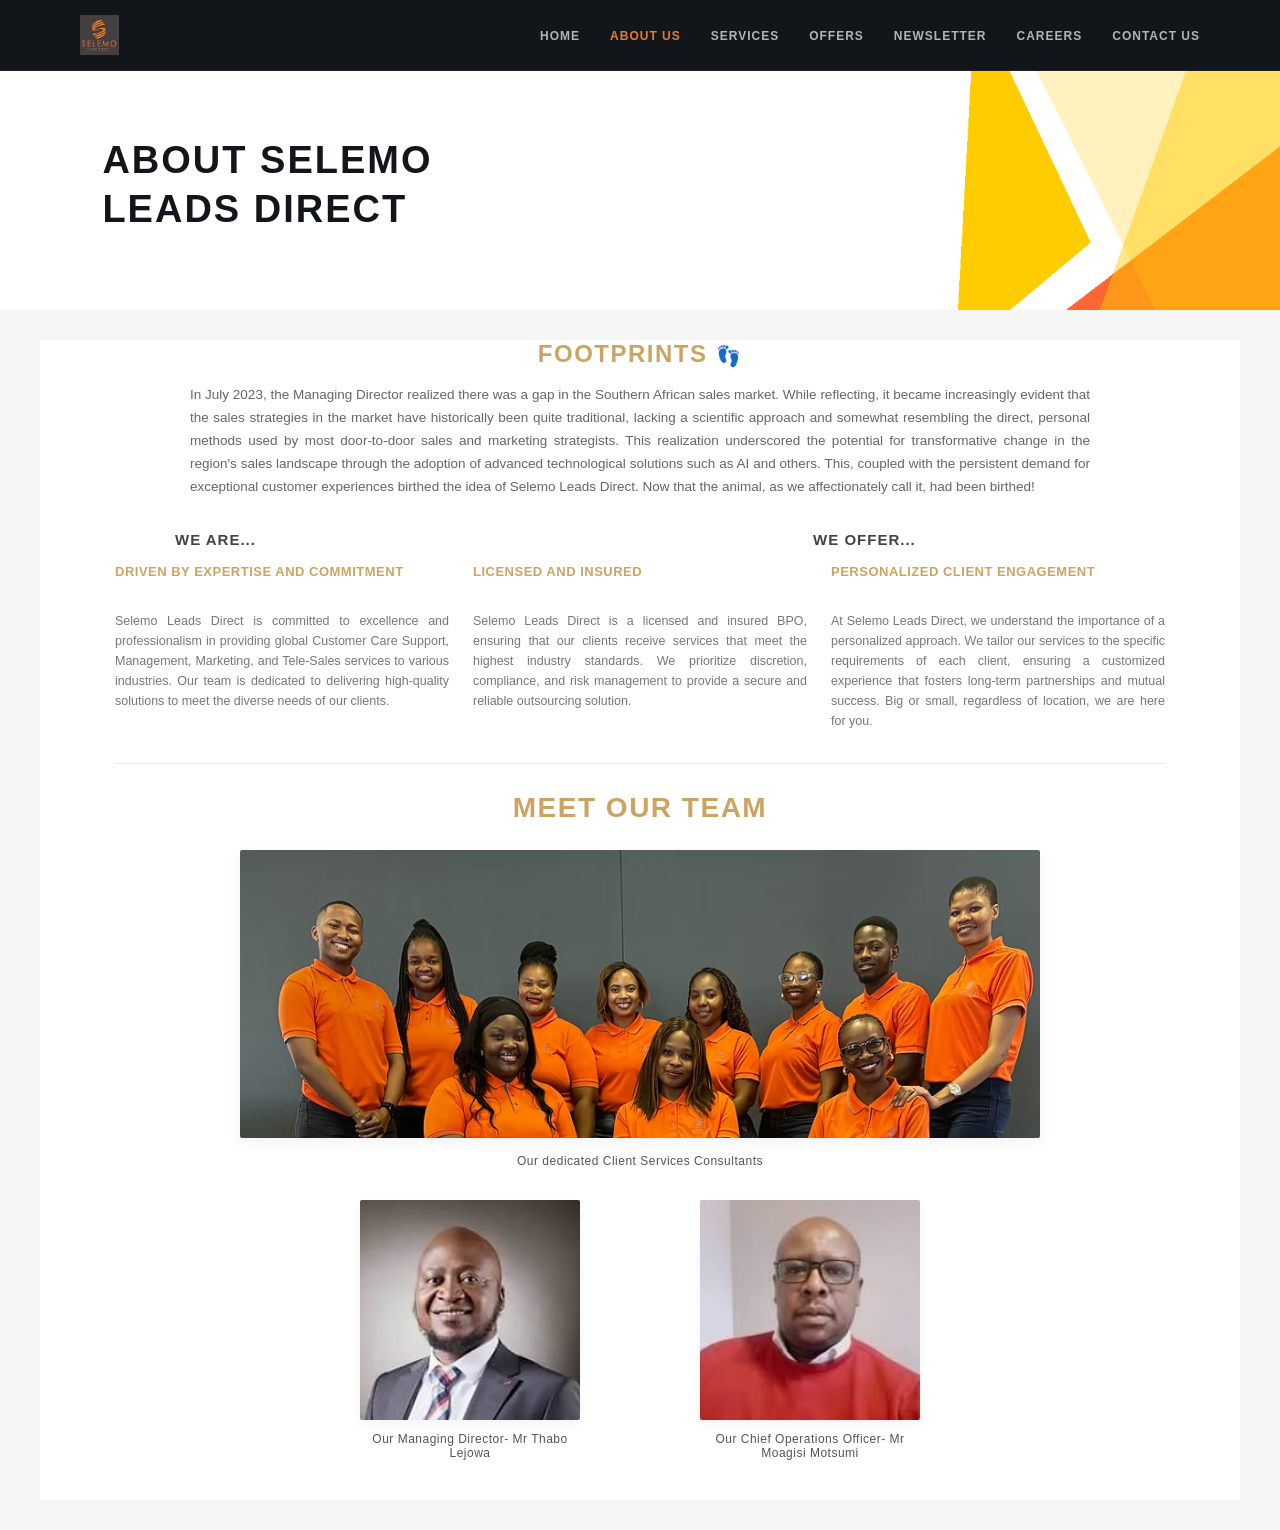
==== commit a54d16f9: "Change favicon link from JPEG to PNG" ====
--- a/about.html
+++ b/about.html
@@ -5,7 +5,7 @@
     <meta name="viewport" content="width=device-width, initial-scale=1.0">
     <title>About Us | Selemo Leads Direct</title>
     <link rel="stylesheet" href="style.css">
-    <link rel="icon" type="image/jpeg" href="favicon.jpg">
+    <link rel="icon" type="image/png" href="favicon.png">
 </head>
 <body class="about-page">
 
--- a/style.css
+++ b/style.css
@@ -78,78 +78,14 @@
     color: #e57c35; 
 }
 /* ==========================================================================
-   3. HOMEPAGE HERO BANNER (CONSTRAINED LEFT ALIGNMENT & FULL SCREEN)
-   ========================================================================== */
-.hero-banner {
-    width: 100%;
-    height: calc(100vh - 70px); /* Fills the exact remaining height of the viewport */
-    margin-top: 70px; /* Prevents the fixed header from hiding the top of the image */
-    position: relative;
-    background: url('images/homepage.avif') no-repeat center center;
-    background-size: cover; /* Keeps the background full-bleed across all screen widths */
-    display: flex;
-    align-items: center;
-    justify-content: flex-start; /* Aligns the content block to the left side */
-}
-
-/* Clear overlay to keep text highly legible over the background assets */
-.hero-overlay {
-    position: absolute;
-    top: 0;
-    left: 0;
-    width: 100%;
-    height: 100%;
-    background: rgba(0, 0, 0, 0.25); /* Lighter tint since text is now over the clean desk area */
-    z-index: 1;
-}
-
-.hero-content {
-    position: relative;
-    z-index: 2; /* Sits cleanly on top of the image overlay */
-    text-align: left; 
-    color: #ffffff;
-    max-width: 1200px;
-    width: 100%;
-    margin: 0 auto;
-    padding: 0 80px; /* Generous side padding to push text in from the screen edge */
-}
-
-/* This outer wrapper forces the headings to stay small and clear of the mug */
-.hero-content h1 {
-    font-size: 32px;
-    font-weight: 700;
-    max-width: 320px; /* Strictly boxes the title so it cannot stretch toward the mug */
-    line-height: 1.2;
-    margin-bottom: 8px;
-    text-shadow: 0 2px 8px rgba(0, 0, 0, 0.5);
-}
-
-.hero-content p {
-    font-size: 14px;
-    font-style: italic;
-    max-width: 300px; /* Keeps the tagline perfectly aligned under the title */
-    color: #e0e0e0;
-    text-shadow: 0 2px 8px rgba(0, 0, 0, 0.5);
-}
-/* ==========================================================================
    4. ABOUT US PAGE COMPONENTS
    ========================================================================== */
-body.about-page,
-body.services-page,
-body.offers-page,
-body.newsletter-page,
-body.contact-page,
-body.careers-page {
-    background: #ffffff url('images/about-banner-bg.png') no-repeat right top;
-    background-size: cover;
-    background-attachment: fixed;
-}
-
 .about-banner {
     margin-top: 60px; /* Offset to clear the fixed navbar */
-    height: 300px;
+    height: 250px;
     position: relative;
-    background: transparent; /* Graphic now lives on body.about-page and shows through */
+    background: #ffffff url('images/about-banner-bg.png') no-repeat right center;
+    background-size: cover;
     display: flex;
     align-items: center;
     justify-content: flex-start;
@@ -191,34 +127,34 @@
         background-position: center;
     }
 
-    .about-banner .banner-content h1 {
+    .banner-content h1 {
         font-size: 24px;
     }
 }
 
 .about-container {
-    max-width: 1100px;
-    margin: 40px auto;
+    max-width: 1200px;
+    margin: 30px auto;
     padding: 0 25px;
-    background-color: rgba(255, 255, 255, 0.88);
+    background-color: #ffffff;
 }
 
 .footprints-section {
     text-align: center;
-    margin-bottom: 50px;
+    margin-bottom: 32px;
 }
 
 .section-accent-title {
     color: #cca462;
     font-size: 24px;
     letter-spacing: 1.5px;
-    margin-bottom: 20px;
+    margin-bottom: 16px;
     font-weight: 600;
 }
 
 .section-accent-title.centralized {
     text-align: center;
-    margin-bottom: 35px;
+    margin-bottom: 26px;
     font-size: 28px;
 }
 
@@ -262,9 +198,9 @@
 .pillars-grid {
     display: grid;
     grid-template-columns: repeat(3, 1fr);
-    gap: 30px;
-    max-width: 950px;
-    margin: 0 auto 50px auto;
+    gap: 24px;
+    max-width: 1050px;
+    margin: 0 auto 32px auto;
 }
 
 .pillar-card h4 {
@@ -287,18 +223,18 @@
     border: 0;
     height: 1px;
     background-color: #eaeaea;
-    margin: 40px auto;
-    max-width: 950px;
+    margin: 28px auto;
+    max-width: 1050px;
 }
 
 /* Team Profile Elements */
 .team-section {
-    padding-bottom: 60px;
+    padding-bottom: 40px;
 }
 
 .group-photo-container {
-    max-width: 750px;
-    margin: 0 auto 50px auto;
+    max-width: 800px;
+    margin: 0 auto 32px auto;
     text-align: center;
 }
 
@@ -352,61 +288,14 @@
     max-width: 1150px;
     margin: 60px auto;
     padding: 0 30px;
-    background-color: rgba(255, 255, 255, 0.88);
-}
-
-.services-grid {
-    display: grid;
-    grid-template-columns: repeat(3, 1fr);
-    gap: 70px;
-    align-items: start;
-}
-
-.service-card {
-    display: flex;
-    flex-direction: column;
-    background-color: rgba(255, 255, 255, 0.9);
-    padding: 25px;
-    border-radius: 4px;
-    box-shadow: 0 4px 15px rgba(0, 0, 0, 0.06);
-}
-
-.service-title {
-    color: #cca462; 
-    font-size: 15px;
-    font-weight: 600;
-    letter-spacing: 0.8px;
-    line-height: 1.4;
-    margin-bottom: 20px;
-    height: 42px;
-}
-
-.service-image-box {
-    width: 100%;
-    aspect-ratio: 4 / 3;
-    overflow: hidden;
-    background-color: #f0f0f0;
-    margin-bottom: 20px;
-    box-shadow: 0 2px 8px rgba(0, 0, 0, 0.05);
-}
-
-.service-image-box img {
-    width: 100%;
-    height: 100%;
-    object-fit: cover;
-}
-
-.service-description {
-    color: #666666;
-    font-size: 13px;
-    line-height: 1.7;
-    text-align: justify;
+    background-color: #ffffff;
 }
 
 
 /* ==========================================================================
    6. NEWSLETTER PAGE COMPONENTS
    ========================================================================== */
+
 .newsletter-container {
     max-width: 800px;
     margin: 80px auto;
@@ -415,8 +304,6 @@
     flex-direction: column;
     gap: 100px;
     text-align: center;
-    background-color: rgba(255, 255, 255, 0.88);
-    border-radius: 4px;
 }
 
 .newsletter-block {
@@ -448,14 +335,6 @@
 
 .newsletter-subtext.italicized {
     font-style: italic;
-    font-weight: 300;
-}
-
-.pulse-icon {
-    font-size: 14px;
-    display: inline-block;
-    vertical-align: middle;
-    margin-left: 2px;
 }
 
 
@@ -463,14 +342,13 @@
    7. CAREERS PAGE COMPONENTS
    ========================================================================== */
 .careers-hero {
-    min-height: auto;
+    height: 100vh;
     margin-top: 0;
     position: relative;
-    background: transparent; /* Shared page graphic from body.careers-page shows through */
+    background: #ffffff url('images/about-banner-bg.png') no-repeat center center;
+    background-size: cover;
     display: flex;
     align-items: center;
-    padding: 40px 0 60px;
-    box-sizing: border-box;
 }
 
 .careers-overlay {
@@ -479,7 +357,7 @@
     left: 0;
     width: 100%;
     height: 100%;
-    background: transparent; /* Background graphic is light, so no darkening overlay needed */
+    background: rgba(18, 22, 26, 0.55); /* Darkened vs. original so white text still reads over the lighter graphic */
     z-index: 1;
 }
 
@@ -487,30 +365,23 @@
     position: relative;
     z-index: 5;
     width: 100%;
-    max-width: 1350px;
+    max-width: 1200px;
     margin: 0 auto;
     padding: 0 40px;
     display: flex;
-    justify-content: space-between; /* Openings list and CTA card sit side by side */
-    align-items: flex-start;
-    flex-wrap: wrap;
-    gap: 40px;
+    justify-content: flex-end; /* Pushes content block card to the right side */
 }
 
 .careers-text-box {
-    max-width: 480px;
+    max-width: 550px;
     text-align: right;
     display: flex;
     flex-direction: column;
     align-items: flex-end;
-    background-color: rgba(255, 255, 255, 0.88);
-    padding: 30px 35px;
-    border-radius: 4px;
-    box-shadow: 0 10px 30px rgba(0, 0, 0, 0.12);
 }
 
 .careers-title {
-    color: #12161a;
+    color: #ffffff;
     font-size: 20px;
     font-weight: 600;
     letter-spacing: 1px;
@@ -523,7 +394,7 @@
 }
 
 .careers-description {
-    color: #555555;
+    color: #ffffff;
     font-size: 13px;
     line-height: 1.8;
     margin-bottom: 30px;
@@ -556,14 +427,14 @@
    8. CONTACT US PAGE COMPONENTS
    ========================================================================== */
 .contact-hero {
-    height: auto;
+    height: 100vh;
     margin-top: 0;
     position: relative;
-    background: transparent; /* Shared page graphic from body.contact-page shows through */
+    background: #ffffff url('images/about-banner-bg.png') no-repeat center center;
+    background-size: cover;
     display: flex;
     align-items: center;
     justify-content: center;
-    padding: 40px 0 60px;
 }
 
 .contact-overlay {
@@ -572,7 +443,7 @@
     left: 0;
     width: 100%;
     height: 100%;
-    background: transparent; /* Background graphic is light, so no darkening overlay needed */
+    background: rgba(18, 22, 26, 0.55); /* Darkened vs. original so white text still reads over the lighter graphic */
     z-index: 1;
 }
 
@@ -590,11 +461,7 @@
 }
 
 .contact-side-info {
-    color: #333333;
-    background-color: rgba(255, 255, 255, 0.88);
-    padding: 25px 30px;
-    border-radius: 4px;
-    box-shadow: 0 10px 30px rgba(0, 0, 0, 0.1);
+    color: #ffffff;
 }
 
 .contact-side-info.left-side h2 {
@@ -607,7 +474,7 @@
 .contact-side-info.left-side p {
     font-size: 12.5px;
     line-height: 1.6;
-    color: #555555;
+    color: #e0e0e0;
     margin-bottom: 25px;
 }
 
@@ -615,24 +482,8 @@
     width: 100%;
     height: 160px;
     background-color: #eaeaea;
-    border: 1px solid rgba(0, 0, 0, 0.08);
-    box-shadow: 0 4px 15px rgba(0, 0, 0, 0.1);
-}
-
-.map-directions-link {
-    display: inline-block;
-    margin-top: 10px;
-    font-size: 12px;
-    font-weight: 600;
-    letter-spacing: 0.3px;
-    color: #cca462;
-    text-decoration: none;
-    transition: color 0.3s ease;
-}
-
-.map-directions-link:hover {
-    color: #b3894f;
-    text-decoration: underline;
+    border: 1px solid rgba(255, 255, 255, 0.1);
+    box-shadow: 0 4px 15px rgba(0, 0, 0, 0.15);
 }
 
 /* Center Contact Form Card */
@@ -709,7 +560,7 @@
 
 .callout-subtext {
     font-size: 12.5px;
-    color: #555555;
+    color: #e0e0e0;
     line-height: 1.6;
 }
 
@@ -721,13 +572,13 @@
     max-width: 1150px;
     margin: 60px auto;
     padding: 0 30px;
-    background-color: rgba(255, 255, 255, 0.88);
+    background-color: #ffffff;
 }
 
 .offers-grid {
     display: grid;
     grid-template-columns: repeat(3, 1fr);
-    gap: 70px;
+    gap: 40px;
     align-items: stretch; /* Forces all cards to be the exact same height dynamically */
 }
 
@@ -736,7 +587,7 @@
     cursor: pointer;
     border: 1px solid #e1e1e1;
     padding: 25px;
-    background: rgba(255, 255, 255, 0.92);
+    background: #ffffff;
     border-radius: 4px;
     display: flex;
     flex-direction: column;
@@ -837,8 +688,8 @@
 @media (max-width: 992px) {
     .contact-hero {
         height: auto;
-        min-height: auto;
-        padding: 30px 0 50px 0;
+        min-height: 100vh;
+        padding: 100px 0 50px 0;
     }
     .contact-content-grid {
         grid-template-columns: 1fr;
@@ -852,12 +703,10 @@
         margin: 0 auto;
         width: 100%;
     }
-    .services-grid,
     .offers-grid {
         grid-template-columns: 1fr;
         gap: 50px;
     }
-    .service-title,
     .offer-title {
         height: auto;
         margin-bottom: 12px;
@@ -955,21 +804,10 @@
         transform: translateY(-8px) rotate(-45deg) !important;
     }
 
-    /* Mobile fix: 'fixed' backgrounds are unreliable on phones, so switch to scroll */
-    body.about-page,
-    body.services-page,
-    body.offers-page,
-    body.newsletter-page,
-    body.contact-page,
-    body.careers-page {
-        background-attachment: scroll !important;
-        background-position: center top !important;
-    }
-
     /* 4. HERO SECTION HEIGHT & OVERLAY FIXES */
    /* Mobile Hero Fix */
 @media (max-width: 768px) {
-    .hero-banner {
+    .careers-hero {
         height: 60vh !important;
         min-height: 400px !important;
         background-position: center center !important;
@@ -980,35 +818,25 @@
         align-items: center !important;
         justify-content: center !important;
     }
-    .careers-hero {
-        min-height: auto !important;
-        padding: 20px 0 40px !important;
-    }
-}
-
-    /* Darken background overlay so text is readable (homepage hero only; careers now uses a readable card instead) */
-    .hero-overlay {
+}
+
+    /* Darken background overlay so text is readable */
+    .careers-overlay {
         background: rgba(0, 0, 0, 0.6) !important;
     }
 
-    .hero-content, .careers-content-wrapper {
+    .careers-content-wrapper {
         text-align: center !important;
         padding: 0 20px !important;
         width: 100% !important;
-        justify-content: center !important;
-    }
-
-    .careers-text-box {
-        align-items: center !important;
-        text-align: center !important;
-    }
-
-    .hero-content h1, .careers-title {
+    }
+
+    .careers-title {
         max-width: 100% !important;
         font-size: 26px !important;
     }
 
-    .hero-content p, .careers-description {
+    .careers-description {
         max-width: 100% !important;
         font-size: 14px !important;
     }
@@ -1250,9 +1078,6 @@
     .homepage-hero {
         aspect-ratio: auto;
         min-height: 100vh;
-        min-height: 100dvh; /* dvh accounts for mobile browser address bar, so no gap/overlap */
-        display: flex;
-        flex-direction: column;
     }
 
     .homepage-hero__top {
@@ -1286,55 +1111,6 @@
         height: auto;
         padding: 12px 0;
         margin-top: 20px;
-        display: flex;
-        flex-direction: column;
-        align-items: center;
-    }
-
-    /* ---- Hamburger toggle button (mobile only) ---- */
-    .hero-nav-toggle {
-        display: flex;
-        flex-direction: column;
-        justify-content: center;
-        align-items: center;
-        gap: 5px;
-        width: 40px;
-        height: 40px;
-        background: none;
-        border: none;
-        cursor: pointer;
-        padding: 0;
-    }
-
-    .hero-nav-toggle__bar {
-        width: 26px;
-        height: 3px;
-        background-color: #ffffff;
-        border-radius: 2px;
-        transition: transform 0.3s ease, opacity 0.3s ease;
-    }
-
-    .homepage-hero__nav.is-open .hero-nav-toggle__bar:nth-child(1) {
-        transform: translateY(8px) rotate(45deg);
-    }
-
-    .homepage-hero__nav.is-open .hero-nav-toggle__bar:nth-child(2) {
-        opacity: 0;
-    }
-
-    .homepage-hero__nav.is-open .hero-nav-toggle__bar:nth-child(3) {
-        transform: translateY(-8px) rotate(-45deg);
-    }
-
-    /* ---- Collapsed link list, shown only when nav has .is-open ---- */
-    .homepage-hero__nav ul {
-        display: none;
-        width: 100%;
-        margin-top: 16px;
-    }
-
-    .homepage-hero__nav.is-open ul {
-        display: flex;
     }
 
     .homepage-hero__nav ul {
@@ -1349,7 +1125,6 @@
 
     .homepage-hero__strip {
         position: static;
-        margin-top: auto;
         padding: 24px 20px;
     }
 
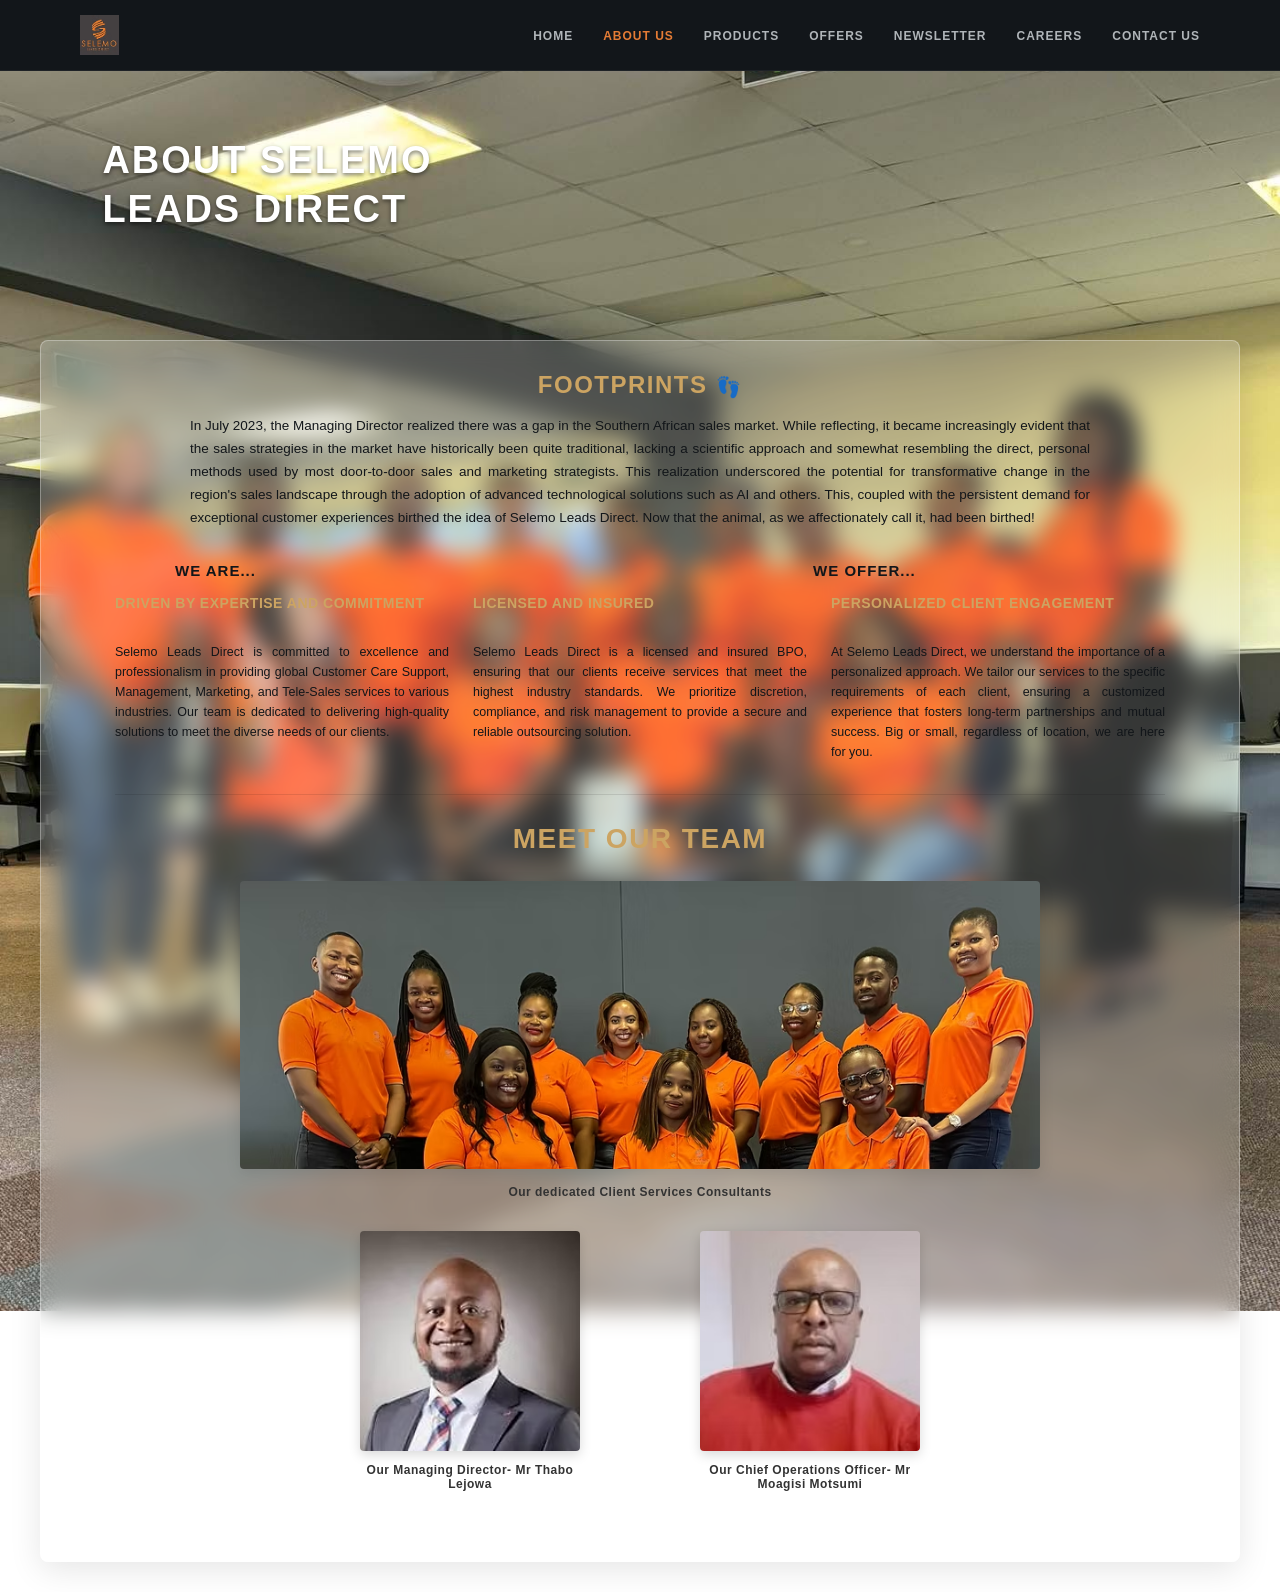
==== commit bdfad1f3: "Update about.html" ====
--- a/about.html
+++ b/about.html
@@ -29,7 +29,7 @@
             <ul>
                 <li><a href="index.html">HOME</a></li>
                 <li><a href="about.html" class="active">ABOUT US</a></li>
-                <li><a href="services.html">SERVICES</a></li>
+                <li><a href="services.html">PRODUCTS</a></li>
                 <li><a href="offers.html">OFFERS</a></li>
                 <li><a href="newsletter.html">NEWSLETTER</a></li>
                 <li><a href="careers.html">CAREERS</a></li>
--- a/style.css
+++ b/style.css
@@ -13,12 +13,11 @@
     color: #333;
 }
 
-
 /* ==========================================================================
    2. FIXED NAVIGATION HEADER (ALL PAGES)
    ========================================================================== */
 .main-header {
-    background-color: #12161a; /* Enforces a solid, clean dark background */
+    background-color: #12161a;
     padding: 15px 0;
     position: fixed;
     width: 100%;
@@ -30,15 +29,14 @@
 
 .header-container {
     max-width: 1200px;
-    width: 100%; /* make sure it streacthes across the screen*/
+    width: 100%;
     margin: 0 auto;
     display: flex;
-    justify-content: space-between; /* Securely balances logo on left, links on right */
+    justify-content: space-between;
     align-items: center;
-    padding: 0 40px; /* Adds breathing room so text doesn't cut off on the edges */
-}
-
-/* Image Logo Area Elements */
+    padding: 0 40px;
+}
+
 .logo-area {
     display: flex;
     align-items: center;
@@ -56,7 +54,6 @@
     transition: transform 0.3s ease;
 }
 
-/* Navigation Menu Links */
 .nav-menu ul {
     display: flex;
     list-style: none;
@@ -70,22 +67,55 @@
     font-weight: 600;
     letter-spacing: 1px;
     transition: color 0.3s ease;
-    white-space: nowrap; /* Prevents long text like CONTACT US from breaking into two lines */
+    white-space: nowrap;
 }
 
 .nav-menu a:hover, 
 .nav-menu a.active {
     color: #e57c35; 
 }
+
+/* ==========================================================================
+   3. SHARED PAGE BACKGROUND (all inner pages)
+   ========================================================================== */
+
+/* Specific custom background for the About Us & Careers pages */
+body.about-page {
+    background: #ffffff url('images/470178531_122127990884397746_2430688733820537163_n.jpg') no-repeat right top;
+    background-size: cover;
+    background-attachment: fixed;
+}
+
+/* Shared background for the rest of the inner pages */
+body.newsletter-page,
+body.contact-page {
+    background: #ffffff url('images/about-banner-bg.png') no-repeat right top;
+    background-size: cover;
+    background-attachment: fixed;
+}
+
+/* Specific custom background for the Services page */
+body.services-page {
+    background: #ffffff url('images/1742457921624.jpg') no-repeat center center;
+    background-size: cover;
+    background-attachment: fixed;
+}
+
+/* Specific custom background for the Offers page */
+body.offers-page {
+    background: #ffffff url('images/bfcde4_c60a68caa83c436b9cf7b8c2d547cb10~mv2.avif') no-repeat center center;
+    background-size: cover;
+    background-attachment: fixed;
+}
+
 /* ==========================================================================
    4. ABOUT US PAGE COMPONENTS
    ========================================================================== */
 .about-banner {
-    margin-top: 60px; /* Offset to clear the fixed navbar */
+    margin-top: 60px;
     height: 250px;
     position: relative;
-    background: #ffffff url('images/about-banner-bg.png') no-repeat right center;
-    background-size: cover;
+    background: transparent;
     display: flex;
     align-items: center;
     justify-content: flex-start;
@@ -100,7 +130,7 @@
     left: 0;
     width: 100%;
     height: 100%;
-    background: transparent; /* Background graphic is light, so no darkening overlay needed */
+    background: transparent;
 }
 
 .banner-content {
@@ -109,14 +139,14 @@
 }
 
 .banner-content h1 {
-    color: #12161a;
+    color: #ffffff; 
     font-size: 38px;
     font-weight: 600;
     letter-spacing: 2px;
     line-height: 1.3;
-}
-
-/* Mobile: recenter title and shrink the banner since the graphic crops tighter */
+    text-shadow: 0 2px 4px rgba(0,0,0,0.5); 
+}
+
 @media (max-width: 768px) {
     .about-banner {
         height: 220px;
@@ -132,11 +162,23 @@
     }
 }
 
-.about-container {
+.about-container,
+.services-container,
+.offers-container {
     max-width: 1200px;
     margin: 30px auto;
-    padding: 0 25px;
-    background-color: #ffffff;
+    padding: 30px;
+    background: rgba(255, 255, 255, 0.2); 
+    backdrop-filter: blur(12px); 
+    -webkit-backdrop-filter: blur(12px);
+    border-radius: 8px;
+    border: 1px solid rgba(255, 255, 255, 0.3);
+    box-shadow: 0 8px 32px rgba(0, 0, 0, 0.1);
+}
+
+.offers-container {
+    max-width: 1150px;
+    margin-top: 60px;
 }
 
 .footprints-section {
@@ -164,7 +206,8 @@
 }
 
 .narrative-text {
-    color: #666666;
+    color: #12161a; 
+    font-weight: 500;
     font-size: 13.5px;
     line-height: 1.7;
     max-width: 900px;
@@ -172,7 +215,6 @@
     text-align: justify;
 }
 
-/* Three Pillar Framework */
 .pillars-header {
     display: flex;
     justify-content: space-between;
@@ -182,7 +224,7 @@
 }
 
 .pillars-header h3 {
-    color: #444444;
+    color: #12161a;
     font-size: 15px;
     letter-spacing: 1px;
     font-weight: 600;
@@ -205,7 +247,7 @@
 
 .pillar-card h4 {
     color: #cca462;
-    font-size: 13px;
+    font-size: 14px;
     letter-spacing: 0.5px;
     margin-bottom: 12px;
     line-height: 1.4;
@@ -213,7 +255,8 @@
 }
 
 .pillar-card p {
-    color: #777777;
+    color: #12161a;
+    font-weight: 500;
     font-size: 12.5px;
     line-height: 1.6;
     text-align: justify;
@@ -222,12 +265,11 @@
 .section-divider {
     border: 0;
     height: 1px;
-    background-color: #eaeaea;
+    background-color: rgba(0, 0, 0, 0.1);
     margin: 28px auto;
     max-width: 1050px;
 }
 
-/* Team Profile Elements */
 .team-section {
     padding-bottom: 40px;
 }
@@ -241,12 +283,13 @@
 .team-group-img {
     width: 100%;
     height: auto;
-    box-shadow: 0 4px 15px rgba(0,0,0,0.06);
-    border-radius: 2px;
+    box-shadow: 0 4px 15px rgba(0,0,0,0.1);
+    border-radius: 4px;
 }
 
 .photo-caption, .exec-caption {
-    color: #555555;
+    color: #333333;
+    font-weight: 600;
     font-size: 12px;
     margin-top: 12px;
     letter-spacing: 0.5px;
@@ -269,9 +312,9 @@
     width: 100%;
     aspect-ratio: 1 / 1;
     overflow: hidden;
-    background-color: #eaeaea;
-    box-shadow: 0 4px 12px rgba(0,0,0,0.05);
-    border-radius: 2px;
+    background-color: transparent;
+    box-shadow: 0 4px 12px rgba(0,0,0,0.15);
+    border-radius: 4px;
 }
 
 .exec-image-wrapper img {
@@ -280,30 +323,22 @@
     object-fit: cover;
 }
 
-
 /* ==========================================================================
-   5. SERVICES PAGE COMPONENTS
+   5. NEWSLETTER PAGE COMPONENTS
    ========================================================================== */
-.services-container {
-    max-width: 1150px;
-    margin: 60px auto;
-    padding: 0 30px;
-    background-color: #ffffff;
-}
-
-
-/* ==========================================================================
-   6. NEWSLETTER PAGE COMPONENTS
-   ========================================================================== */
-
 .newsletter-container {
     max-width: 800px;
     margin: 80px auto;
-    padding: 0 20px;
+    padding: 40px;
+    background: rgba(255, 255, 255, 0.2); 
+    backdrop-filter: blur(12px); 
+    border-radius: 8px;
+    border: 1px solid rgba(255, 255, 255, 0.3);
     display: flex;
     flex-direction: column;
     gap: 100px;
     text-align: center;
+    box-shadow: 0 8px 32px rgba(0, 0, 0, 0.1);
 }
 
 .newsletter-block {
@@ -314,9 +349,9 @@
 }
 
 .newsletter-heading {
-    color: #2c3033;
+    color: #12161a;
     font-size: 26px;
-    font-weight: 500;
+    font-weight: 600;
     margin-bottom: 12px;
     letter-spacing: 0.5px;
 }
@@ -327,8 +362,9 @@
 }
 
 .newsletter-subtext {
-    color: #7a828a;
-    font-size: 13.5px;
+    color: #333333;
+    font-weight: 500;
+    font-size: 14px;
     line-height: 1.5;
     letter-spacing: 0.5px;
 }
@@ -337,15 +373,14 @@
     font-style: italic;
 }
 
-
 /* ==========================================================================
-   7. CAREERS PAGE COMPONENTS
+   6. CAREERS PAGE COMPONENTS (UPDATED BACKGROUND IMAGE)
    ========================================================================== */
 .careers-hero {
     height: 100vh;
     margin-top: 0;
     position: relative;
-    background: #ffffff url('images/about-banner-bg.png') no-repeat center center;
+    background: #ffffff url('images/470178531_122127990884397746_2430688733820537163_n.jpg') no-repeat center center;
     background-size: cover;
     display: flex;
     align-items: center;
@@ -357,7 +392,7 @@
     left: 0;
     width: 100%;
     height: 100%;
-    background: rgba(18, 22, 26, 0.55); /* Darkened vs. original so white text still reads over the lighter graphic */
+    background: rgba(18, 22, 26, 0.55);
     z-index: 1;
 }
 
@@ -369,7 +404,7 @@
     margin: 0 auto;
     padding: 0 40px;
     display: flex;
-    justify-content: flex-end; /* Pushes content block card to the right side */
+    justify-content: flex-end;
 }
 
 .careers-text-box {
@@ -422,19 +457,32 @@
     box-shadow: 0 6px 14px rgba(0, 0, 0, 0.25);
 }
 
-
 /* ==========================================================================
-   8. CONTACT US PAGE COMPONENTS
+   7. CONTACT US PAGE COMPONENTS 
    ========================================================================== */
 .contact-hero {
-    height: 100vh;
+    width: 100%;
+    min-height: 100vh;
     margin-top: 0;
     position: relative;
-    background: #ffffff url('images/about-banner-bg.png') no-repeat center center;
+    background: #12161a url('images/contactis.avif') no-repeat center center;
     background-size: cover;
     display: flex;
     align-items: center;
     justify-content: center;
+    padding: 80px 20px 40px;
+}
+
+.hero-page-title {
+    position: absolute;
+    top: 110px;
+    left: 8%;
+    z-index: 10;
+    color: #ffffff;
+    font-size: 38px;
+    font-weight: 600;
+    letter-spacing: 2px;
+    margin: 0;
 }
 
 .contact-overlay {
@@ -443,7 +491,7 @@
     left: 0;
     width: 100%;
     height: 100%;
-    background: rgba(18, 22, 26, 0.55); /* Darkened vs. original so white text still reads over the lighter graphic */
+    background: rgba(0, 0, 0, 0.2);
     z-index: 1;
 }
 
@@ -486,19 +534,21 @@
     box-shadow: 0 4px 15px rgba(0, 0, 0, 0.15);
 }
 
-/* Center Contact Form Card */
 .contact-form-wrapper {
-    background-color: rgba(229, 213, 186, 0.85); /* Semi-transparent warm gold background */
+    background: rgba(229, 213, 186, 0.6); 
+    backdrop-filter: blur(10px);
+    -webkit-backdrop-filter: blur(10px);
+    border: 1px solid rgba(255, 255, 255, 0.4);
     padding: 30px 25px;
-    border-radius: 2px;
+    border-radius: 8px;
     box-shadow: 0 10px 30px rgba(0, 0, 0, 0.2);
     text-align: center;
 }
 
 .contact-form-wrapper h3 {
     color: #12161a;
-    font-size: 16px;
-    font-weight: 600;
+    font-size: 18px;
+    font-weight: 700;
     letter-spacing: 1px;
     margin-bottom: 20px;
 }
@@ -518,6 +568,7 @@
     background-color: rgba(255, 255, 255, 0.9);
     color: #333333;
     outline: none;
+    border-radius: 4px;
     transition: all 0.3s ease;
 }
 
@@ -537,6 +588,7 @@
     text-transform: uppercase;
     letter-spacing: 0.5px;
     cursor: pointer;
+    border-radius: 4px;
     transition: background-color 0.3s ease;
     margin-top: 5px;
 }
@@ -564,55 +616,47 @@
     line-height: 1.6;
 }
 
-
 /* ==========================================================================
-   9. OFFERS SUB-PAGE COMPONENTS (INTERACTIVE & POLISHED)
+   8. OFFERS SUB-PAGE COMPONENTS (FROSTED GLASS CARDS)
    ========================================================================== */
-.offers-container {
-    max-width: 1150px;
-    margin: 60px auto;
-    padding: 0 30px;
-    background-color: #ffffff;
-}
-
 .offers-grid {
     display: grid;
     grid-template-columns: repeat(3, 1fr);
     gap: 40px;
-    align-items: stretch; /* Forces all cards to be the exact same height dynamically */
-}
-
-/* Base style for the interactive offer card */
+    align-items: stretch;
+}
+
 .offer-card.selectable {
     cursor: pointer;
-    border: 1px solid #e1e1e1;
+    background: rgba(255, 255, 255, 0.4); 
+    backdrop-filter: blur(10px);
+    -webkit-backdrop-filter: blur(10px);
+    border: 1px solid rgba(255, 255, 255, 0.5); 
     padding: 25px;
-    background: #ffffff;
-    border-radius: 4px;
+    border-radius: 8px;
     display: flex;
     flex-direction: column;
-    justify-content: space-between; /* Pushes the button cleanly to the bottom of the card */
+    justify-content: space-between;
     transition: all 0.3s cubic-bezier(0.25, 0.8, 0.25, 1);
-    box-shadow: 0 2px 5px rgba(0, 0, 0, 0.05);
-}
-
-/* Premium Lift & Glow Hover Effect */
+    box-shadow: 0 4px 15px rgba(0, 0, 0, 0.1);
+}
+
 .offer-card.selectable:hover {
     transform: translateY(-6px);
-    border-color: #e57c35; /* Matches your brand's orange highlight color */
-    box-shadow: 0 12px 24px rgba(229, 124, 53, 0.15); /* Soft branded glow */
+    border-color: #e57c35;
+    background: rgba(255, 255, 255, 0.6); 
+    box-shadow: 0 12px 24px rgba(229, 124, 53, 0.2);
 }
 
 .offer-title {
     color: #12161a; 
-    font-size: 16px;
-    font-weight: 600;
+    font-size: 17px;
+    font-weight: 700;
     letter-spacing: 0.8px;
     line-height: 1.4;
     margin-bottom: 15px;
 }
 
-/* Changes title color to your brand accent on hover */
 .offer-card.selectable:hover .offer-title {
     color: #e57c35;
 }
@@ -621,9 +665,9 @@
     width: 100%;
     aspect-ratio: 4 / 3;
     overflow: hidden;
-    background-color: #f0f0f0;
+    background-color: transparent;
     margin-bottom: 20px;
-    border-radius: 2px;
+    border-radius: 4px;
 }
 
 .offer-image-box img {
@@ -633,18 +677,17 @@
     transition: transform 0.5s ease;
 }
 
-/* Subtle image zoom effect on hover */
 .offer-card.selectable:hover .offer-image-box img {
     transform: scale(1.04);
 }
 
 .offer-description {
-    color: #666666;
-    font-size: 13px;
+    color: #12161a; 
+    font-size: 13.5px;
     line-height: 1.7;
     text-align: justify;
     margin-bottom: 20px;
-    flex-grow: 1; /* Ensures text area fills space so buttons align perfectly */
+    flex-grow: 1;
 }
 
 .offer-action {
@@ -652,7 +695,6 @@
     margin-top: auto;
 }
 
-/* Eye-catching, clickable selection button */
 .select-btn {
     background-color: #12161a;
     color: #ffffff;
@@ -665,26 +707,23 @@
     cursor: pointer;
     width: 100%;
     transition: all 0.3s ease;
-    border-radius: 2px;
-}
-
-/* Smooth button transformation when card or button is hovered */
+    border-radius: 4px;
+}
+
 .offer-card.selectable:hover .select-btn {
     background-color: #e57c35;
     border-color: #e57c35;
     color: #ffffff;
     box-shadow: 0 4px 10px rgba(229, 124, 53, 0.3);
 }
-/* Add this to your style.css under the Section 9 hover states */
+
 .offer-card.selectable:active {
-    transform: scale(0.98); /* Gives physical click feedback when tapped */
-    background-color: #fafafa;
-}
+    transform: scale(0.98);
+}
+
 /* ==========================================================================
-   10. GLOBAL RESPONSIVE MEDIA BREAKPOINTS (FINAL FIX)
+   9. GLOBAL RESPONSIVE MEDIA BREAKPOINTS
    ========================================================================== */
-
-/* Tablet Viewports */
 @media (max-width: 992px) {
     .contact-hero {
         height: auto;
@@ -713,7 +752,6 @@
     }
 }
 
-/* Base Hamburger Rule */
 .hamburger-btn {
     display: none; 
     background: none;
@@ -722,10 +760,17 @@
     padding: 10px;
 }
 
-/* Strict Mobile Handset Viewport Breakpoint */
 @media (max-width: 768px) {
-    
-    /* 1. HEADER CONTAINER FIX */
+    body.about-page,
+    body.services-page,
+    body.offers-page,
+    body.newsletter-page,
+    body.contact-page,
+    body.careers-page {
+        background-attachment: scroll !important;
+        background-position: center top !important;
+    }
+
     .header-container {
         display: flex !important;
         justify-content: space-between !important;
@@ -740,7 +785,6 @@
         width: auto !important;
     }
 
-    /* 2. MAKE HAMBURGER VISIBLE (White on Dark Background) */
     .hamburger-btn {
         display: block !important;
     }
@@ -749,23 +793,21 @@
         display: block !important;
         width: 25px !important;
         height: 3px !important;
-        background-color: #ffffff !important; /* Forces it to white */
+        background-color: #ffffff !important;
         margin: 5px 0 !important;
     }
 
-    /* 3. COMPLETELY HIDE NAVIGATION MENU BY DEFAULT */
     .nav-menu {
         display: none !important;
         position: absolute !important;
         top: 100% !important;
         left: 0 !important;
         width: 100% !important;
-        background-color: #12161a !important; /* Solid dark background */
+        background-color: #12161a !important;
         box-shadow: 0 4px 10px rgba(0,0,0,0.3) !important;
         z-index: 9999 !important;
     }
 
-    /* Force the menu to stack vertically when opened */
     .nav-menu ul {
         display: flex !important;
         flex-direction: column !important;
@@ -788,12 +830,10 @@
         border-bottom: 1px solid rgba(255, 255, 255, 0.05) !important;
     }
 
-    /* JavaScript Toggle State */
     .nav-menu.mobile-active {
         display: block !important;
     }
 
-    /* Hamburger to X Animation */
     .hamburger-btn.open .bar:nth-child(1) {
         transform: translateY(8px) rotate(45deg) !important;
     }
@@ -804,9 +844,6 @@
         transform: translateY(-8px) rotate(-45deg) !important;
     }
 
-    /* 4. HERO SECTION HEIGHT & OVERLAY FIXES */
-   /* Mobile Hero Fix */
-@media (max-width: 768px) {
     .careers-hero {
         height: 60vh !important;
         min-height: 400px !important;
@@ -818,9 +855,7 @@
         align-items: center !important;
         justify-content: center !important;
     }
-}
-
-    /* Darken background overlay so text is readable */
+
     .careers-overlay {
         background: rgba(0, 0, 0, 0.6) !important;
     }
@@ -841,36 +876,33 @@
         font-size: 14px !important;
     }
 
-    /* OTHER STRUCTURAL MOBILE FIXES */
     .pillars-header { display: none !important; }
     .pillars-grid { grid-template-columns: 1fr !important; gap: 35px !important; }
     .pillar-card h4 { height: auto !important; }
     .executives-grid { flex-direction: column !important; align-items: center !important; gap: 40px !important; }
-    .newsletter-container { margin: 50px auto !important; gap: 70px !important; }
+    .newsletter-container { margin: 50px auto !important; gap: 70px !important; padding: 25px !important; }
     .newsletter-heading { font-size: 22px !important; }
     .newsletter-subtext { font-size: 12.5px !important; }
-}
-
+    
+    .hero-page-title {
+        left: 20px !important;
+        top: 80px !important;
+        font-size: 28px !important;
+    }
+}
 
 /* ==========================================================================
-   11. HOMEPAGE — SINGLE 1920x1080 LAYERED HERO (FLEXIBLE ACROSS DEVICES)
-   Logo, Title, Nav Bar, and Contact Strip sit on ONE continuous background
-   photo. Every size uses clamp(min, fluid-vw, max) so the design scales
-   smoothly with viewport width but never shrinks below a readable floor
-   on small phones or balloons past a sane ceiling on huge monitors.
-   Below 900px the composition switches to a normal stacked layout, with
-   a further tightened version under 480px for small phones.
+   10. HOMEPAGE — SINGLE 1920x1080 LAYERED HERO
    ========================================================================== */
 .homepage-hero {
     position: relative;
     width: 100%;
     aspect-ratio: 1920 / 1080;
     overflow: hidden;
-    background: #4a4a4a url('images/homepage.jpg') no-repeat center center;
-    background-size: cover;
-}
-
-/* ---- Top row: logo (left) + centered title/tagline ---- */
+    background: #4a4a4a url('images/bfcde4_3b5c2120e4714f10a933879c8e3f7e8a~mv2.avif') no-repeat center center;
+    background-size: 100% 100%; 
+}
+
 .homepage-hero__top {
     position: absolute;
     top: clamp(10px, 1.46vw, 28px);
@@ -927,7 +959,6 @@
     text-shadow: 0 2px 8px rgba(0, 0, 0, 0.5);
 }
 
-/* ---- Solid orange nav bar overlaid on the photo ---- */
 .homepage-hero__nav {
     position: absolute;
     top: clamp(48px, 14.17vw, 272px);
@@ -966,13 +997,14 @@
     opacity: 0.75;
 }
 
-/* ---- Semi-transparent bottom contact strip, photo shows through ---- */
 .homepage-hero__strip {
     position: absolute;
     bottom: 0;
     left: 0;
     width: 100%;
-    background-color: rgba(255, 255, 255, 0.93);
+    background-color: rgba(255, 255, 255, 0.2);
+    backdrop-filter: blur(8px);
+    -webkit-backdrop-filter: blur(8px);
     padding: clamp(12px, 2vw, 38px) clamp(12px, 2vw, 38px) clamp(10px, 1.8vw, 34px);
     text-align: center;
     z-index: 3;
@@ -1063,7 +1095,6 @@
     text-align: left;
 }
 
-/* ---- Tablet: nav text/logo tighten slightly before the full stack ---- */
 @media (max-width: 1024px) {
     .homepage-hero__nav a {
         font-size: clamp(9px, 1.6vw, 15px);
@@ -1073,7 +1104,6 @@
     }
 }
 
-/* ---- Below 900px: collapse into a normal stacked layout ---- */
 @media (max-width: 900px) {
     .homepage-hero {
         aspect-ratio: auto;
@@ -1158,7 +1188,6 @@
     }
 }
 
-/* ---- Small phones: tighten further ---- */
 @media (max-width: 480px) {
     .homepage-hero__top {
         grid-template-columns: 64px 1fr;
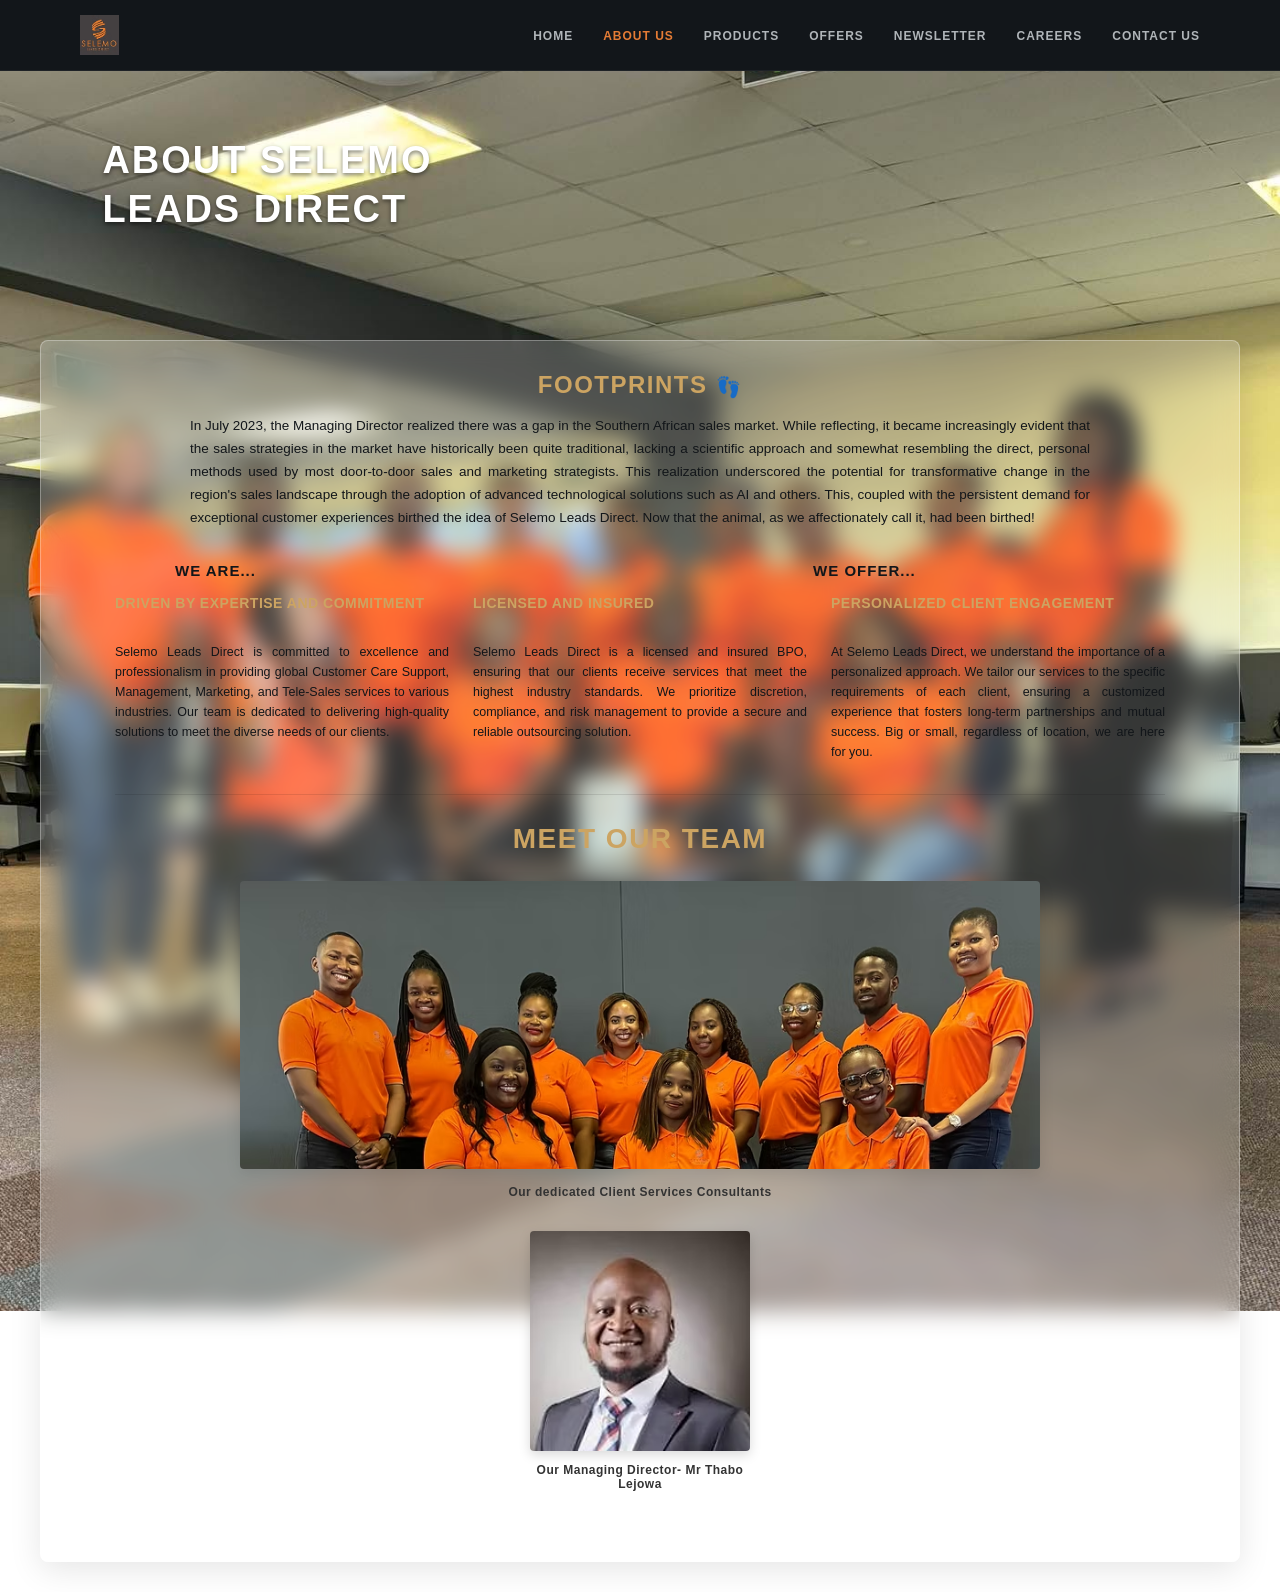
==== commit a0a58db5: "Remove executive card for Mr Moagisi Motsumi Removed the executive card for Mr Moagisi Motsumi from " ====
--- a/about.html
+++ b/about.html
@@ -92,18 +92,12 @@
                 <p class="photo-caption">Our dedicated Client Services Consultants</p>
             </div>
 
-            <div class="executives-grid">
+            <div class="executives-grid" style="display: flex; justify-content: center; width: 100%;">
                 <div class="exec-card">
                     <div class="exec-image-wrapper">
                         <img src="images/Mr Lj.avif" alt="Mr Thabo Lejowa">
                     </div>
                     <p class="exec-caption">Our Managing Director- Mr Thabo Lejowa</p>
-                </div>
-                <div class="exec-card">
-                    <div class="exec-image-wrapper">
-                        <img src="images/Mr Mo.avif" alt="Mr Moagisi Motsumi">
-                    </div>
-                    <p class="exec-caption">Our Chief Operations Officer- Mr Moagisi Motsumi</p>
                 </div>
             </div>
         </section>
--- a/style.css
+++ b/style.css
@@ -79,11 +79,16 @@
    3. SHARED PAGE BACKGROUND (all inner pages)
    ========================================================================== */
 
-/* Specific custom background for the About Us & Careers pages */
+/* Specific custom background for the About Us page */
 body.about-page {
     background: #ffffff url('images/470178531_122127990884397746_2430688733820537163_n.jpg') no-repeat right top;
     background-size: cover;
     background-attachment: fixed;
+}
+
+/* Careers page background styling */
+body.careers-page {
+    background-color: #ffffff;
 }
 
 /* Shared background for the rest of the inner pages */
@@ -374,13 +379,13 @@
 }
 
 /* ==========================================================================
-   6. CAREERS PAGE COMPONENTS (UPDATED BACKGROUND IMAGE)
+   6. CAREERS PAGE COMPONENTS 
    ========================================================================== */
 .careers-hero {
     height: 100vh;
     margin-top: 0;
     position: relative;
-    background: #ffffff url('images/470178531_122127990884397746_2430688733820537163_n.jpg') no-repeat center center;
+    background: #12161a url('images/470178531_122127990884397746_2430688733820537163_n.jpg') no-repeat center center;
     background-size: cover;
     display: flex;
     align-items: center;
@@ -392,7 +397,7 @@
     left: 0;
     width: 100%;
     height: 100%;
-    background: rgba(18, 22, 26, 0.55);
+    background: rgba(18, 22, 26, 0.65);
     z-index: 1;
 }
 
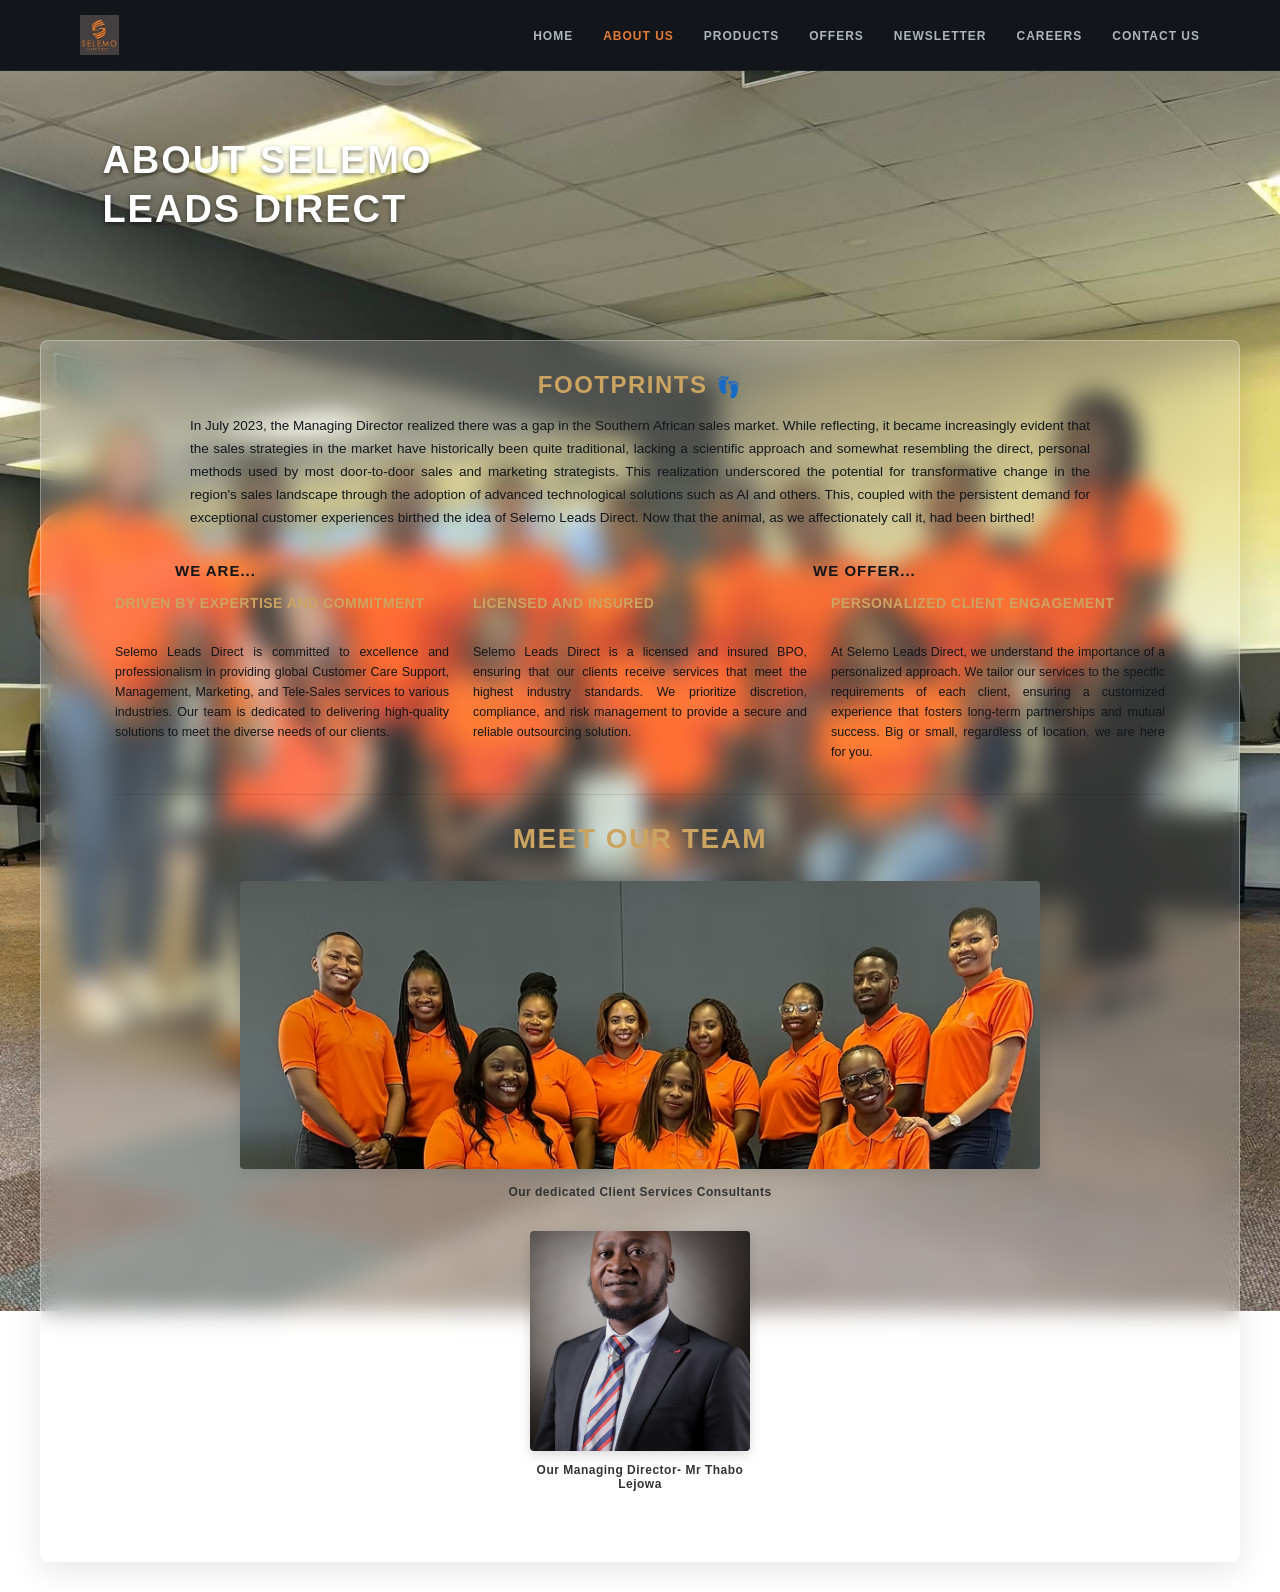
==== commit 6162c553: "Update executive image source in about.html" ====
--- a/about.html
+++ b/about.html
@@ -95,7 +95,7 @@
             <div class="executives-grid" style="display: flex; justify-content: center; width: 100%;">
                 <div class="exec-card">
                     <div class="exec-image-wrapper">
-                        <img src="images/Mr Lj.avif" alt="Mr Thabo Lejowa">
+                        <img src="images/31675.JPG" alt="Mr Thabo Lejowa">
                     </div>
                     <p class="exec-caption">Our Managing Director- Mr Thabo Lejowa</p>
                 </div>
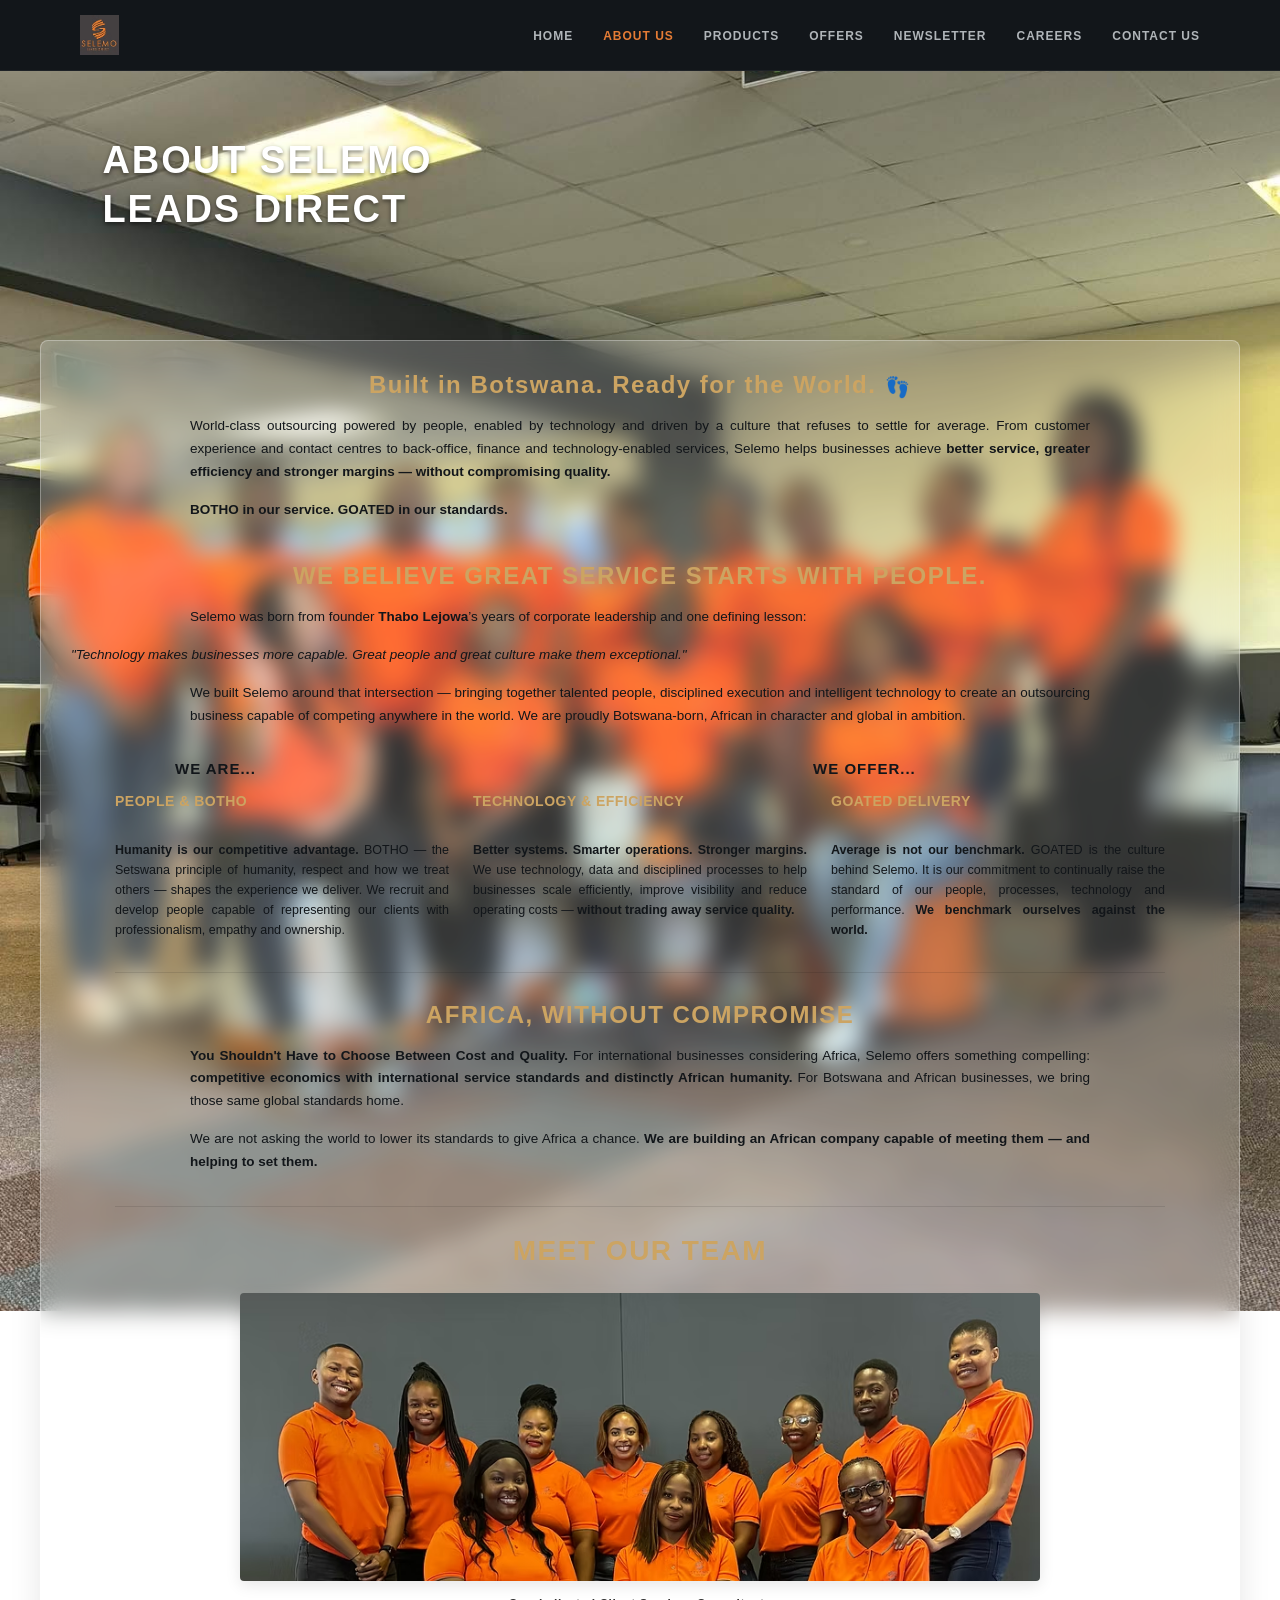
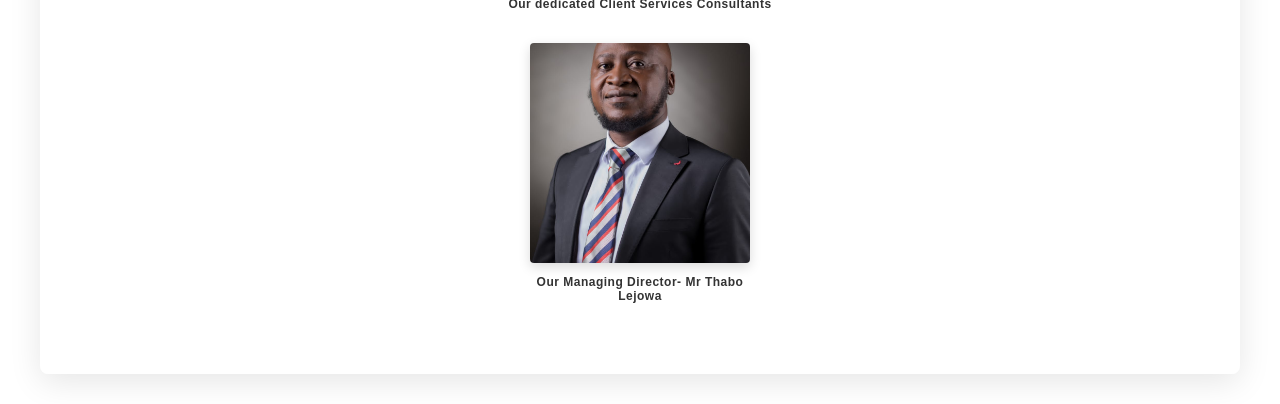
==== commit bcd7da9d: "Refactor header and update content in about.html" ====
--- a/about.html
+++ b/about.html
@@ -10,34 +10,32 @@
 <body class="about-page">
 
     <header class="main-header">
-    <div class="header-container">
-        <div class="logo-area">
-            <a href="index.html" class="logo-link">
-                <img src="images/logo.avif" alt="Selemo Leads Direct Logo" class="brand-logo-img">
-            </a>
+        <div class="header-container">
+            <div class="logo-area">
+                <a href="index.html" class="logo-link">
+                    <img src="images/logo.avif" alt="Selemo Leads Direct Logo" class="brand-logo-img">
+                </a>
+            </div>
+
+            <button id="mobile-menu-toggle" class="hamburger-btn" aria-label="Toggle navigation">
+                <span class="bar"></span>
+                <span class="bar"></span>
+                <span class="bar"></span>
+            </button>
+
+            <nav id="main-nav-menu" class="nav-menu">
+                <ul>
+                    <li><a href="index.html">HOME</a></li>
+                    <li><a href="about.html" class="active">ABOUT US</a></li>
+                    <li><a href="services.html">PRODUCTS</a></li>
+                    <li><a href="offers.html">OFFERS</a></li>
+                    <li><a href="newsletter.html">NEWSLETTER</a></li>
+                    <li><a href="careers.html">CAREERS</a></li>
+                    <li><a href="contact.html">CONTACT US</a></li>
+                </ul>
+            </nav>
         </div>
-
-        <!-- New Mobile Hamburger Button Toggle -->
-        <button id="mobile-menu-toggle" class="hamburger-btn" aria-label="Toggle navigation">
-            <span class="bar"></span>
-            <span class="bar"></span>
-            <span class="bar"></span>
-        </button>
-
-        <!-- Added id="main-nav-menu" for JS interaction -->
-        <nav id="main-nav-menu" class="nav-menu">
-            <ul>
-                <li><a href="index.html">HOME</a></li>
-                <li><a href="about.html" class="active">ABOUT US</a></li>
-                <li><a href="services.html">PRODUCTS</a></li>
-                <li><a href="offers.html">OFFERS</a></li>
-                <li><a href="newsletter.html">NEWSLETTER</a></li>
-                <li><a href="careers.html">CAREERS</a></li>
-                <li><a href="contact.html">CONTACT US</a></li>
-            </ul>
-        </nav>
-    </div>
-</header>
+    </header>
 
     <section class="about-banner">
         <div class="banner-overlay"></div>
@@ -48,17 +46,29 @@
 
     <main class="about-container">
         
+        <!-- HERO / INTRODUCTION -->
         <section class="footprints-section">
-            <h2 class="section-accent-title">FOOTPRINTS <span class="footprint-icon">👣</span></h2>
+            <h2 class="section-accent-title">Built in Botswana. Ready for the World. <span class="footprint-icon">👣</span></h2>
             <p class="narrative-text">
-                In July 2023, the Managing Director realized there was a gap in the Southern African sales market. 
-                While reflecting, it became increasingly evident that the sales strategies in the market have 
-                historically been quite traditional, lacking a scientific approach and somewhat resembling the 
-                direct, personal methods used by most door-to-door sales and marketing strategists. This realization 
-                underscored the potential for transformative change in the region's sales landscape through the 
-                adoption of advanced technological solutions such as AI and others. This, coupled with the persistent 
-                demand for exceptional customer experiences birthed the idea of Selemo Leads Direct. Now that the 
-                animal, as we affectionately call it, had been birthed!
+                World-class outsourcing powered by people, enabled by technology and driven by a culture that refuses to settle for average. 
+                From customer experience and contact centres to back-office, finance and technology-enabled services, Selemo helps businesses achieve <strong>better service, greater efficiency and stronger margins — without compromising quality.</strong>
+            </p>
+            <p class="narrative-text" style="margin-top: 15px;">
+                <strong>BOTHO in our service. GOATED in our standards.</strong>
+            </p>
+        </section>
+
+        <!-- OUR STORY -->
+        <section class="footprints-section" style="margin-top: 40px;">
+            <h2 class="section-accent-title">WE BELIEVE GREAT SERVICE STARTS WITH PEOPLE.</h2>
+            <p class="narrative-text">
+                Selemo was born from founder <strong>Thabo Lejowa</strong>’s years of corporate leadership and one defining lesson:
+            </p>
+            <p class="narrative-text" style="font-style: italic; margin: 15px 0;">
+                "Technology makes businesses more capable. Great people and great culture make them exceptional."
+            </p>
+            <p class="narrative-text">
+                We built Selemo around that intersection — bringing together talented people, disciplined execution and intelligent technology to create an outsourcing business capable of competing anywhere in the world. We are proudly Botswana-born, African in character and global in ambition.
             </p>
         </section>
 
@@ -67,19 +77,33 @@
             <h3>WE OFFER...</h3>
         </div>
 
+        <!-- THREE VALUE PILLARS -->
         <section class="pillars-grid">
             <div class="pillar-card">
-                <h4>DRIVEN BY EXPERTISE AND COMMITMENT</h4>
-                <p>Selemo Leads Direct is committed to excellence and professionalism in providing global Customer Care Support, Management, Marketing, and Tele-Sales services to various industries. Our team is dedicated to delivering high-quality solutions to meet the diverse needs of our clients.</p>
+                <h4>PEOPLE & BOTHO</h4>
+                <p><strong>Humanity is our competitive advantage.</strong> BOTHO — the Setswana principle of humanity, respect and how we treat others — shapes the experience we deliver. We recruit and develop people capable of representing our clients with professionalism, empathy and ownership.</p>
             </div>
             <div class="pillar-card">
-                <h4>LICENSED AND INSURED</h4>
-                <p>Selemo Leads Direct is a licensed and insured BPO, ensuring that our clients receive services that meet the highest industry standards. We prioritize discretion, compliance, and risk management to provide a secure and reliable outsourcing solution.</p>
+                <h4>TECHNOLOGY & EFFICIENCY</h4>
+                <p><strong>Better systems. Smarter operations. Stronger margins.</strong> We use technology, data and disciplined processes to help businesses scale efficiently, improve visibility and reduce operating costs — <strong>without trading away service quality.</strong></p>
             </div>
             <div class="pillar-card">
-                <h4>PERSONALIZED CLIENT ENGAGEMENT</h4>
-                <p>At Selemo Leads Direct, we understand the importance of a personalized approach. We tailor our services to the specific requirements of each client, ensuring a customized experience that fosters long-term partnerships and mutual success. Big or small, regardless of location, we are here for you.</p>
+                <h4>GOATED DELIVERY</h4>
+                <p><strong>Average is not our benchmark.</strong> GOATED is the culture behind Selemo. It is our commitment to continually raise the standard of our people, processes, technology and performance. <strong>We benchmark ourselves against the world.</strong></p>
             </div>
+        </section>
+
+        <hr class="section-divider">
+
+        <!-- AFRICA, WITHOUT COMPROMISE -->
+        <section class="footprints-section">
+            <h2 class="section-accent-title">AFRICA, WITHOUT COMPROMISE</h2>
+            <p class="narrative-text">
+                <strong>You Shouldn't Have to Choose Between Cost and Quality.</strong> For international businesses considering Africa, Selemo offers something compelling: <strong>competitive economics with international service standards and distinctly African humanity.</strong> For Botswana and African businesses, we bring those same global standards home.
+            </p>
+            <p class="narrative-text" style="margin-top: 15px;">
+                We are not asking the world to lower its standards to give Africa a chance. <strong>We are building an African company capable of meeting them — and helping to set them.</strong>
+            </p>
         </section>
 
         <hr class="section-divider">
@@ -103,6 +127,7 @@
         </section>
 
     </main>
-<script src="script.js"></script>
+
+    <script src="script.js"></script>
 </body>
 </html>
--- a/style.css
+++ b/style.css
@@ -8,8 +8,10 @@
     font-family: 'Segoe UI', Tahoma, Geneva, Verdana, sans-serif;
 }
 
+/* Set the requested image as the fixed background for the entire page */
 body {
-    background-color: #f5f5f5;
+    background: #12161a url('images/bfcde4_3b5c2120e4714f10a933879c8e3f7e8a~mv2.avif') no-repeat center center fixed;
+    background-size: cover;
     color: #333;
 }
 
@@ -78,20 +80,16 @@
 /* ==========================================================================
    3. SHARED PAGE BACKGROUND (all inner pages)
    ========================================================================== */
-
-/* Specific custom background for the About Us page */
 body.about-page {
     background: #ffffff url('images/470178531_122127990884397746_2430688733820537163_n.jpg') no-repeat right top;
     background-size: cover;
     background-attachment: fixed;
 }
 
-/* Careers page background styling */
 body.careers-page {
     background-color: #ffffff;
 }
 
-/* Shared background for the rest of the inner pages */
 body.newsletter-page,
 body.contact-page {
     background: #ffffff url('images/about-banner-bg.png') no-repeat right top;
@@ -99,14 +97,12 @@
     background-attachment: fixed;
 }
 
-/* Specific custom background for the Services page */
 body.services-page {
     background: #ffffff url('images/1742457921624.jpg') no-repeat center center;
     background-size: cover;
     background-attachment: fixed;
 }
 
-/* Specific custom background for the Offers page */
 body.offers-page {
     background: #ffffff url('images/bfcde4_c60a68caa83c436b9cf7b8c2d547cb10~mv2.avif') no-repeat center center;
     background-size: cover;
@@ -897,15 +893,14 @@
 }
 
 /* ==========================================================================
-   10. HOMEPAGE — SINGLE 1920x1080 LAYERED HERO
+   10. HOMEPAGE — SINGLE LAYERED HERO
    ========================================================================== */
 .homepage-hero {
     position: relative;
     width: 100%;
-    aspect-ratio: 1920 / 1080;
+    min-height: 100vh;
     overflow: hidden;
-    background: #4a4a4a url('images/bfcde4_3b5c2120e4714f10a933879c8e3f7e8a~mv2.avif') no-repeat center center;
-    background-size: 100% 100%; 
+    background: transparent; 
 }
 
 .homepage-hero__top {
@@ -956,17 +951,9 @@
     line-height: 1.15;
 }
 
-.homepage-hero__title-block p {
-    color: #ffffff;
-    font-size: clamp(10px, 1.85vw, 36px);
-    font-style: italic;
-    font-weight: 400;
-    text-shadow: 0 2px 8px rgba(0, 0, 0, 0.5);
-}
-
 .homepage-hero__nav {
     position: absolute;
-    top: clamp(48px, 14.17vw, 272px);
+    top: clamp(240px, 28vw, 450px);
     left: 0;
     width: 100%;
     height: clamp(40px, 6.77vw, 130px);
@@ -1002,104 +989,6 @@
     opacity: 0.75;
 }
 
-.homepage-hero__strip {
-    position: absolute;
-    bottom: 0;
-    left: 0;
-    width: 100%;
-    background-color: rgba(255, 255, 255, 0.2);
-    backdrop-filter: blur(8px);
-    -webkit-backdrop-filter: blur(8px);
-    padding: clamp(12px, 2vw, 38px) clamp(12px, 2vw, 38px) clamp(10px, 1.8vw, 34px);
-    text-align: center;
-    z-index: 3;
-    box-sizing: border-box;
-}
-
-.homepage-hero__strip-heading {
-    color: #f2811e;
-    font-size: clamp(12px, 1.55vw, 30px);
-    font-weight: 700;
-    letter-spacing: clamp(0.2px, 0.03vw, 1px);
-    line-height: 1.3;
-    max-width: clamp(240px, 45vw, 864px);
-    margin: 0 auto clamp(4px, 0.5vw, 10px) auto;
-}
-
-.homepage-hero__strip-subtext {
-    color: #444444;
-    font-size: clamp(9px, 1vw, 19px);
-    line-height: 1.5;
-    margin-bottom: clamp(8px, 1.3vw, 25px);
-}
-
-.homepage-hero__strip-details {
-    max-width: 92%;
-    margin: 0 auto;
-    display: flex;
-    align-items: center;
-    justify-content: center;
-    flex-wrap: wrap;
-    gap: clamp(12px, 2.5vw, 48px);
-}
-
-.homepage-hero__strip-details .detail-item {
-    display: flex;
-    align-items: center;
-    gap: clamp(4px, 0.7vw, 13px);
-    font-size: clamp(10px, 1.05vw, 20px);
-    color: #222222;
-}
-
-.homepage-hero__strip-details .detail-label {
-    font-weight: 700;
-    color: #12161a;
-    white-space: nowrap;
-}
-
-.homepage-hero__strip-details .phone-btn {
-    background-color: #f2811e;
-    color: #ffffff;
-    text-decoration: none;
-    font-weight: 700;
-    letter-spacing: clamp(0.2px, 0.03vw, 1px);
-    padding: clamp(6px, 0.7vw, 13px) clamp(12px, 1.6vw, 31px);
-    border-radius: 3px;
-    white-space: nowrap;
-    transition: background-color 0.3s ease;
-}
-
-.homepage-hero__strip-details .phone-btn:hover {
-    background-color: #d96f15;
-}
-
-.homepage-hero__strip-details .detail-icon {
-    display: inline-flex;
-    align-items: center;
-    justify-content: center;
-    width: clamp(16px, 2.1vw, 40px);
-    height: clamp(16px, 2.1vw, 40px);
-    border-radius: 50%;
-    background-color: rgba(242, 129, 30, 0.14);
-    color: #f2811e;
-    font-size: clamp(10px, 1.05vw, 20px);
-    flex-shrink: 0;
-}
-
-.homepage-hero__strip-details a {
-    color: #222222;
-    text-decoration: none;
-}
-
-.homepage-hero__strip-details a:hover {
-    color: #f2811e;
-}
-
-.homepage-hero__strip-details .address-text {
-    line-height: 1.35;
-    text-align: left;
-}
-
 @media (max-width: 1024px) {
     .homepage-hero__nav a {
         font-size: clamp(9px, 1.6vw, 15px);
@@ -1111,7 +1000,6 @@
 
 @media (max-width: 900px) {
     .homepage-hero {
-        aspect-ratio: auto;
         min-height: 100vh;
     }
 
@@ -1137,59 +1025,68 @@
         white-space: normal;
     }
 
-    .homepage-hero__title-block p {
-        font-size: 14px;
-    }
-
     .homepage-hero__nav {
-        position: static;
-        height: auto;
-        padding: 12px 0;
-        margin-top: 20px;
+        position: relative !important;
+        height: auto !important;
+        background-color: #f2811e !important;
+        display: block !important;
+        padding: 10px 0 !important;
+        margin-top: 20px !important;
     }
 
     .homepage-hero__nav ul {
+        display: none !important;
+        flex-direction: column !important;
+        background-color: #f2811e !important;
+        position: absolute !important;
+        top: 100% !important;
+        left: 0 !important;
+        width: 100% !important;
+        padding: 10px 0 !important;
+        margin: 0 !important;
+        box-shadow: 0 8px 16px rgba(0,0,0,0.3) !important;
+        z-index: 9999 !important;
+        gap: 0 !important;
+    }
+
+    .homepage-hero__nav.is-open ul {
+        display: flex !important;
+    }
+
+    .homepage-hero__nav ul li {
+        width: 100% !important;
+        text-align: center !important;
+    }
+
+    .homepage-hero__nav ul li a {
+        display: block !important;
+        padding: 12px 20px !important;
+        font-size: 15px !important;
+        border-bottom: 1px solid rgba(255, 255, 255, 0.1) !important;
+        width: 100% !important;
+        box-sizing: border-box !important;
+    }
+
+    .hero-nav-toggle {
+        display: flex !important;
         flex-direction: column;
-        gap: 14px;
+        justify-content: space-between;
+        width: 28px;
+        height: 20px;
+        background: transparent;
+        border: none;
+        cursor: pointer;
         padding: 0;
-    }
-
-    .homepage-hero__nav a {
-        font-size: 15px;
-    }
-
-    .homepage-hero__strip {
-        position: static;
-        padding: 24px 20px;
-    }
-
-    .homepage-hero__strip-heading {
-        font-size: 18px;
-        max-width: 100%;
-    }
-
-    .homepage-hero__strip-subtext {
-        font-size: 13px;
-    }
-
-    .homepage-hero__strip-details {
-        flex-direction: column;
-        gap: 16px;
-        max-width: 100%;
-    }
-
-    .homepage-hero__strip-details .detail-item {
-        font-size: 14px;
-    }
-
-    .homepage-hero__strip-details .detail-icon {
-        width: 28px;
-        height: 28px;
-        font-size: 13px;
-    }
-
-    .homepage-hero__strip-details .address-text {
-        text-align: center;
+        margin: 0 auto;
+        z-index: 1001;
+    }
+
+    .hero-nav-toggle__bar {
+        display: block;
+        width: 100%;
+        height: 3px;
+        background-color: #ffffff;
+        border-radius: 2px;
     }
 }
 
@@ -1208,28 +1105,222 @@
         font-size: 20px;
     }
 
-    .homepage-hero__title-block p {
-        font-size: 12px;
-    }
-
     .homepage-hero__nav a {
         font-size: 13px;
     }
-
-    .homepage-hero__strip {
-        padding: 20px 16px;
-    }
-
-    .homepage-hero__strip-heading {
-        font-size: 15px;
-    }
-
-    .homepage-hero__strip-subtext {
-        font-size: 12px;
-    }
-
-    .homepage-hero__strip-details .phone-btn {
-        padding: 8px 16px;
-        font-size: 13px;
-    }
-}
+}
+
+/* ==========================================================================
+   11. NEW HOMEPAGE SECTIONS
+   ========================================================================== */
+
+.section-padding {
+    padding: 80px 20px;
+}
+
+.container {
+    max-width: 1200px;
+    margin: 0 auto;
+}
+
+.text-center {
+    text-align: center;
+}
+
+.text-light {
+    color: #ffffff !important;
+}
+
+.text-dark {
+    color: #12161a !important;
+}
+
+.mt-4 {
+    margin-top: 32px;
+}
+
+.section-title {
+    font-size: 32px;
+    color: #12161a;
+    margin-bottom: 16px;
+    font-weight: 700;
+}
+
+.section-subtitle {
+    font-size: 16px;
+    color: #555;
+    max-width: 700px;
+    margin: 0 auto 40px auto;
+    line-height: 1.6;
+}
+
+.kicker-text {
+    color: #ffffff;
+    font-size: 18px;
+    font-style: italic;
+    margin-bottom: 10px;
+}
+
+.hero-subtext {
+    color: #ffffff;
+    font-size: 18px;
+    line-height: 1.5;
+    max-width: 800px;
+    margin: 15px auto 0 auto;
+    text-shadow: 0 2px 6px rgba(0,0,0,0.6);
+}
+
+.hero-subtext strong {
+    color: #cca462;
+    display: block;
+    margin-top: 10px;
+    font-size: 20px;
+}
+
+/* Frosted glass backgrounds for the new sections */
+.what-we-do, .credibility {
+    background: rgba(255, 255, 255, 0.85);
+    backdrop-filter: blur(8px);
+    -webkit-backdrop-filter: blur(8px);
+}
+
+.three-col-grid {
+    display: grid;
+    grid-template-columns: repeat(auto-fit, minmax(300px, 1fr));
+    gap: 30px;
+}
+
+.service-card {
+    background: #ffffff;
+    padding: 40px 30px;
+    border-radius: 8px;
+    box-shadow: 0 4px 15px rgba(0,0,0,0.05);
+    border-top: 4px solid #f2811e;
+    transition: transform 0.3s ease;
+}
+
+.service-card:hover {
+    transform: translateY(-5px);
+}
+
+.service-card h3 {
+    color: #12161a;
+    margin-bottom: 15px;
+    font-size: 20px;
+}
+
+.service-card p {
+    color: #666;
+    line-height: 1.6;
+    font-size: 14px;
+}
+
+/* GOATED Culture Grid */
+.why-selemo {
+    background: rgba(18, 22, 26, 0.85);
+    backdrop-filter: blur(8px);
+    -webkit-backdrop-filter: blur(8px);
+}
+
+.goated-grid {
+    display: grid;
+    grid-template-columns: repeat(auto-fit, minmax(150px, 1fr));
+    gap: 20px;
+    margin-top: 40px;
+}
+
+.goated-item {
+    background: rgba(255, 255, 255, 0.05);
+    border: 1px solid rgba(255, 255, 255, 0.1);
+    padding: 30px 20px;
+    border-radius: 6px;
+    color: #fff;
+    font-size: 18px;
+    letter-spacing: 1px;
+}
+
+.goated-item strong {
+    color: #cca462;
+    font-size: 24px;
+}
+
+/* Credibility Section */
+.trusted-logos {
+    display: flex;
+    justify-content: center;
+    flex-wrap: wrap;
+    gap: 40px;
+    margin-top: 40px;
+}
+
+.logo-placeholder {
+    width: 160px;
+    height: 80px;
+    background: #eaeaea;
+    display: flex;
+    align-items: center;
+    justify-content: center;
+    color: #999;
+    font-weight: 600;
+    border-radius: 4px;
+}
+
+/* CTA Section */
+.cta-section {
+    background: rgba(229, 213, 186, 0.85);
+    backdrop-filter: blur(8px);
+    -webkit-backdrop-filter: blur(8px);
+}
+
+.cta-buttons {
+    display: flex;
+    justify-content: center;
+    gap: 20px;
+    margin-top: 30px;
+    flex-wrap: wrap;
+}
+
+.cta-btn {
+    padding: 14px 32px;
+    font-size: 15px;
+    font-weight: 600;
+    text-transform: uppercase;
+    text-decoration: none;
+    border-radius: 4px;
+    transition: all 0.3s ease;
+    letter-spacing: 0.5px;
+}
+
+.cta-btn.primary {
+    background-color: #f2811e;
+    color: #ffffff;
+    box-shadow: 0 4px 10px rgba(242, 129, 30, 0.3);
+}
+
+.cta-btn.primary:hover {
+    background-color: #d96f15;
+    transform: translateY(-2px);
+}
+
+.cta-btn.secondary {
+    background-color: transparent;
+    color: #12161a;
+    border: 2px solid #12161a;
+}
+
+.cta-btn.secondary:hover {
+    background-color: #12161a;
+    color: #ffffff;
+}
+
+.contact-quick-links a {
+    color: #12161a;
+    text-decoration: none;
+    font-weight: 600;
+    margin: 0 10px;
+    transition: color 0.3s ease;
+}
+
+.contact-quick-links a:hover {
+    color: #f2811e;
+}
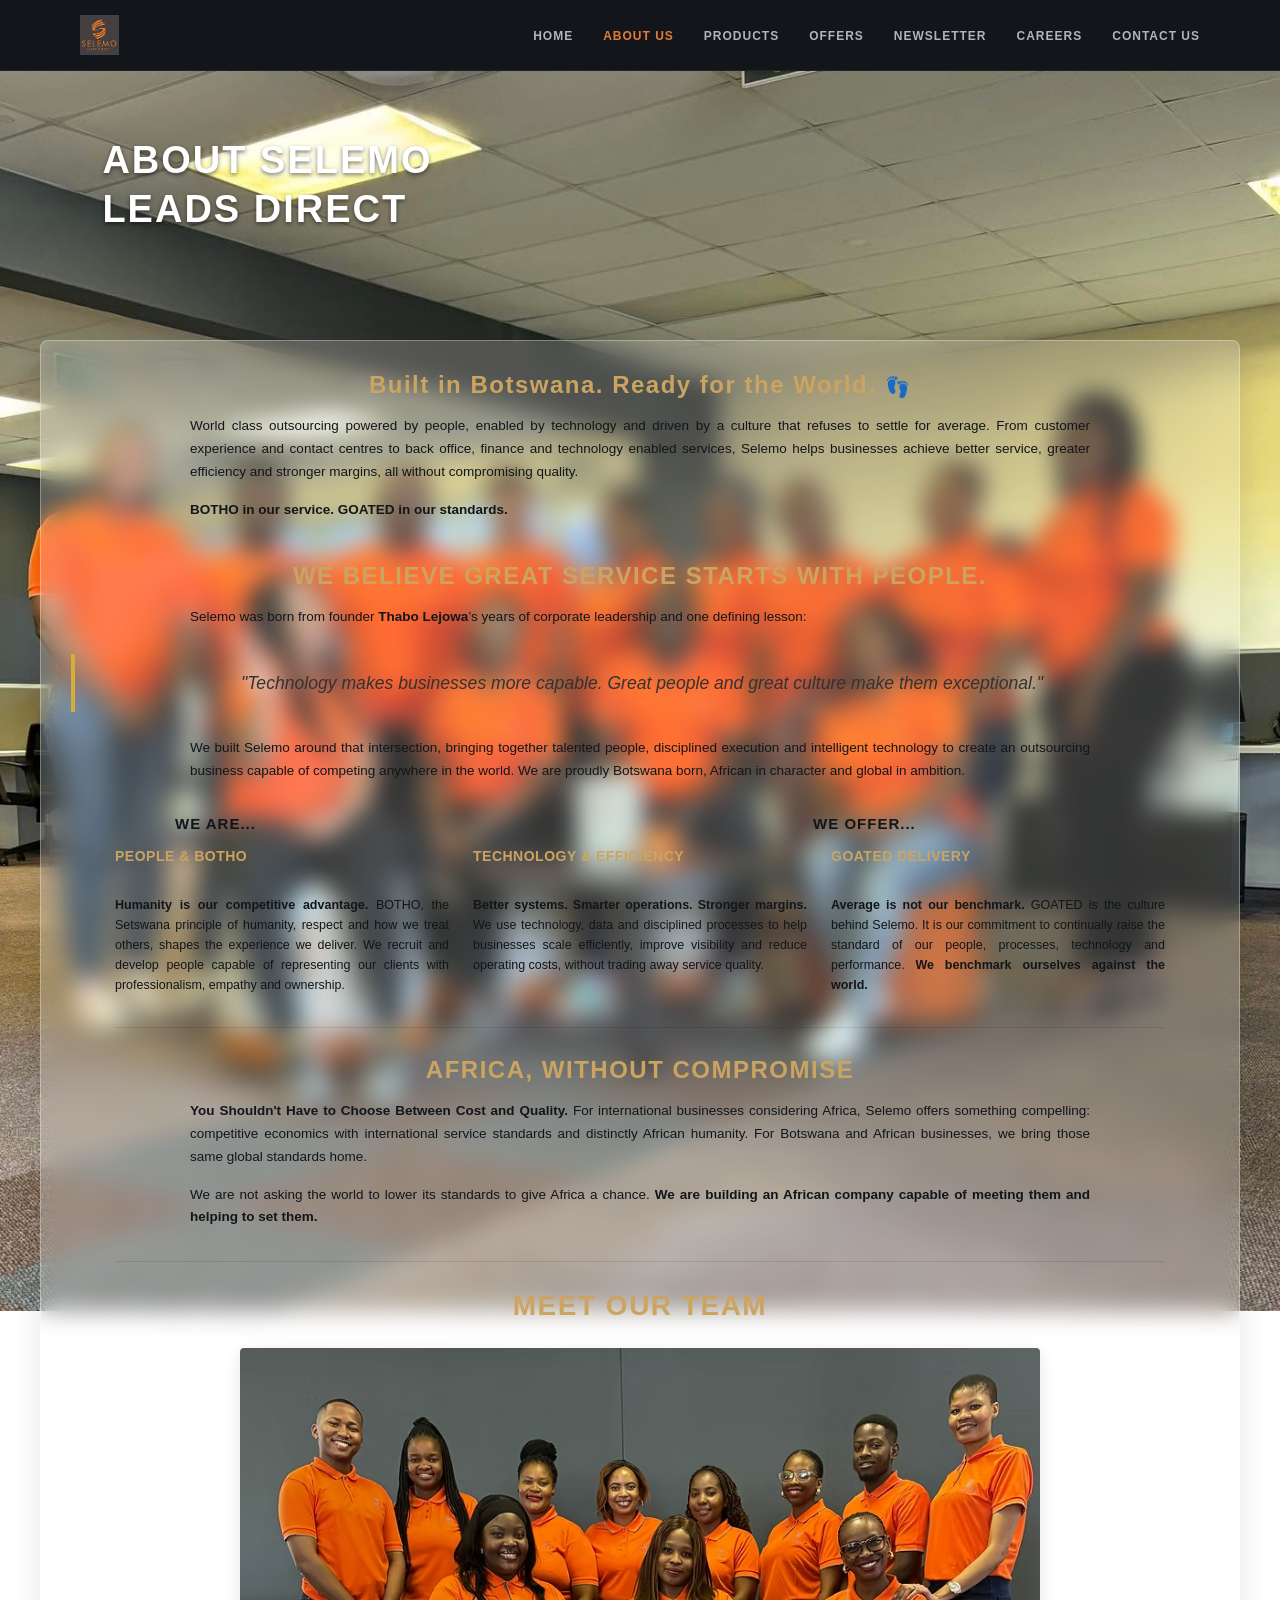
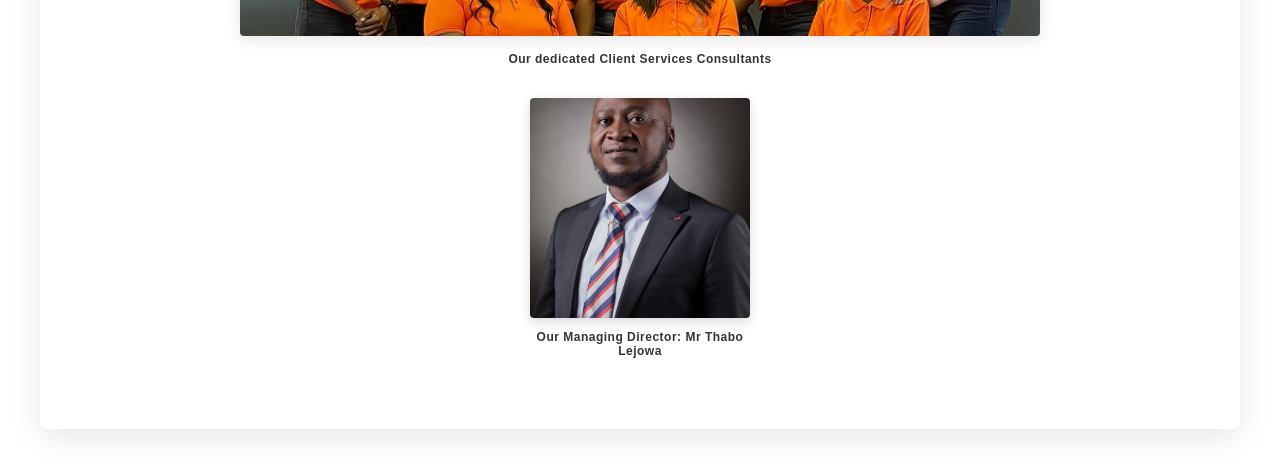
==== commit 4386a223: "Enhance about.html with styles and text corrections Added inline styles for quote display and fixed " ====
--- a/about.html
+++ b/about.html
@@ -6,6 +6,17 @@
     <title>About Us | Selemo Leads Direct</title>
     <link rel="stylesheet" href="style.css">
     <link rel="icon" type="image/png" href="favicon.png">
+    <style>
+        /* Quick inline fix to ensure quotes display cleanly without overlap */
+        .quote-block {
+            margin: 25px 0;
+            padding: 15px 20px;
+            border-left: 4px solid var(--accent-color, #d4af37);
+            font-style: italic;
+            font-size: 1.1rem;
+            line-height: 1.6;
+        }
+    </style>
 </head>
 <body class="about-page">
 
@@ -50,8 +61,8 @@
         <section class="footprints-section">
             <h2 class="section-accent-title">Built in Botswana. Ready for the World. <span class="footprint-icon">👣</span></h2>
             <p class="narrative-text">
-                World-class outsourcing powered by people, enabled by technology and driven by a culture that refuses to settle for average. 
-                From customer experience and contact centres to back-office, finance and technology-enabled services, Selemo helps businesses achieve <strong>better service, greater efficiency and stronger margins — without compromising quality.</strong>
+                World class outsourcing powered by people, enabled by technology and driven by a culture that refuses to settle for average. 
+                From customer experience and contact centres to back office, finance and technology enabled services, Selemo helps businesses achieve better service, greater efficiency and stronger margins, all without compromising quality.
             </p>
             <p class="narrative-text" style="margin-top: 15px;">
                 <strong>BOTHO in our service. GOATED in our standards.</strong>
@@ -64,11 +75,14 @@
             <p class="narrative-text">
                 Selemo was born from founder <strong>Thabo Lejowa</strong>’s years of corporate leadership and one defining lesson:
             </p>
-            <p class="narrative-text" style="font-style: italic; margin: 15px 0;">
+            
+            <!-- Fixed quote container to prevent overlap -->
+            <div class="quote-block">
                 "Technology makes businesses more capable. Great people and great culture make them exceptional."
-            </p>
+            </div>
+
             <p class="narrative-text">
-                We built Selemo around that intersection — bringing together talented people, disciplined execution and intelligent technology to create an outsourcing business capable of competing anywhere in the world. We are proudly Botswana-born, African in character and global in ambition.
+                We built Selemo around that intersection, bringing together talented people, disciplined execution and intelligent technology to create an outsourcing business capable of competing anywhere in the world. We are proudly Botswana born, African in character and global in ambition.
             </p>
         </section>
 
@@ -81,11 +95,11 @@
         <section class="pillars-grid">
             <div class="pillar-card">
                 <h4>PEOPLE & BOTHO</h4>
-                <p><strong>Humanity is our competitive advantage.</strong> BOTHO — the Setswana principle of humanity, respect and how we treat others — shapes the experience we deliver. We recruit and develop people capable of representing our clients with professionalism, empathy and ownership.</p>
+                <p><strong>Humanity is our competitive advantage.</strong> BOTHO, the Setswana principle of humanity, respect and how we treat others, shapes the experience we deliver. We recruit and develop people capable of representing our clients with professionalism, empathy and ownership.</p>
             </div>
             <div class="pillar-card">
                 <h4>TECHNOLOGY & EFFICIENCY</h4>
-                <p><strong>Better systems. Smarter operations. Stronger margins.</strong> We use technology, data and disciplined processes to help businesses scale efficiently, improve visibility and reduce operating costs — <strong>without trading away service quality.</strong></p>
+                <p><strong>Better systems. Smarter operations. Stronger margins.</strong> We use technology, data and disciplined processes to help businesses scale efficiently, improve visibility and reduce operating costs, without trading away service quality.</p>
             </div>
             <div class="pillar-card">
                 <h4>GOATED DELIVERY</h4>
@@ -99,10 +113,10 @@
         <section class="footprints-section">
             <h2 class="section-accent-title">AFRICA, WITHOUT COMPROMISE</h2>
             <p class="narrative-text">
-                <strong>You Shouldn't Have to Choose Between Cost and Quality.</strong> For international businesses considering Africa, Selemo offers something compelling: <strong>competitive economics with international service standards and distinctly African humanity.</strong> For Botswana and African businesses, we bring those same global standards home.
+                <strong>You Shouldn't Have to Choose Between Cost and Quality.</strong> For international businesses considering Africa, Selemo offers something compelling: competitive economics with international service standards and distinctly African humanity. For Botswana and African businesses, we bring those same global standards home.
             </p>
             <p class="narrative-text" style="margin-top: 15px;">
-                We are not asking the world to lower its standards to give Africa a chance. <strong>We are building an African company capable of meeting them — and helping to set them.</strong>
+                We are not asking the world to lower its standards to give Africa a chance. <strong>We are building an African company capable of meeting them and helping to set them.</strong>
             </p>
         </section>
 
@@ -121,7 +135,7 @@
                     <div class="exec-image-wrapper">
                         <img src="images/31675.JPG" alt="Mr Thabo Lejowa">
                     </div>
-                    <p class="exec-caption">Our Managing Director- Mr Thabo Lejowa</p>
+                    <p class="exec-caption">Our Managing Director: Mr Thabo Lejowa</p>
                 </div>
             </div>
         </section>
